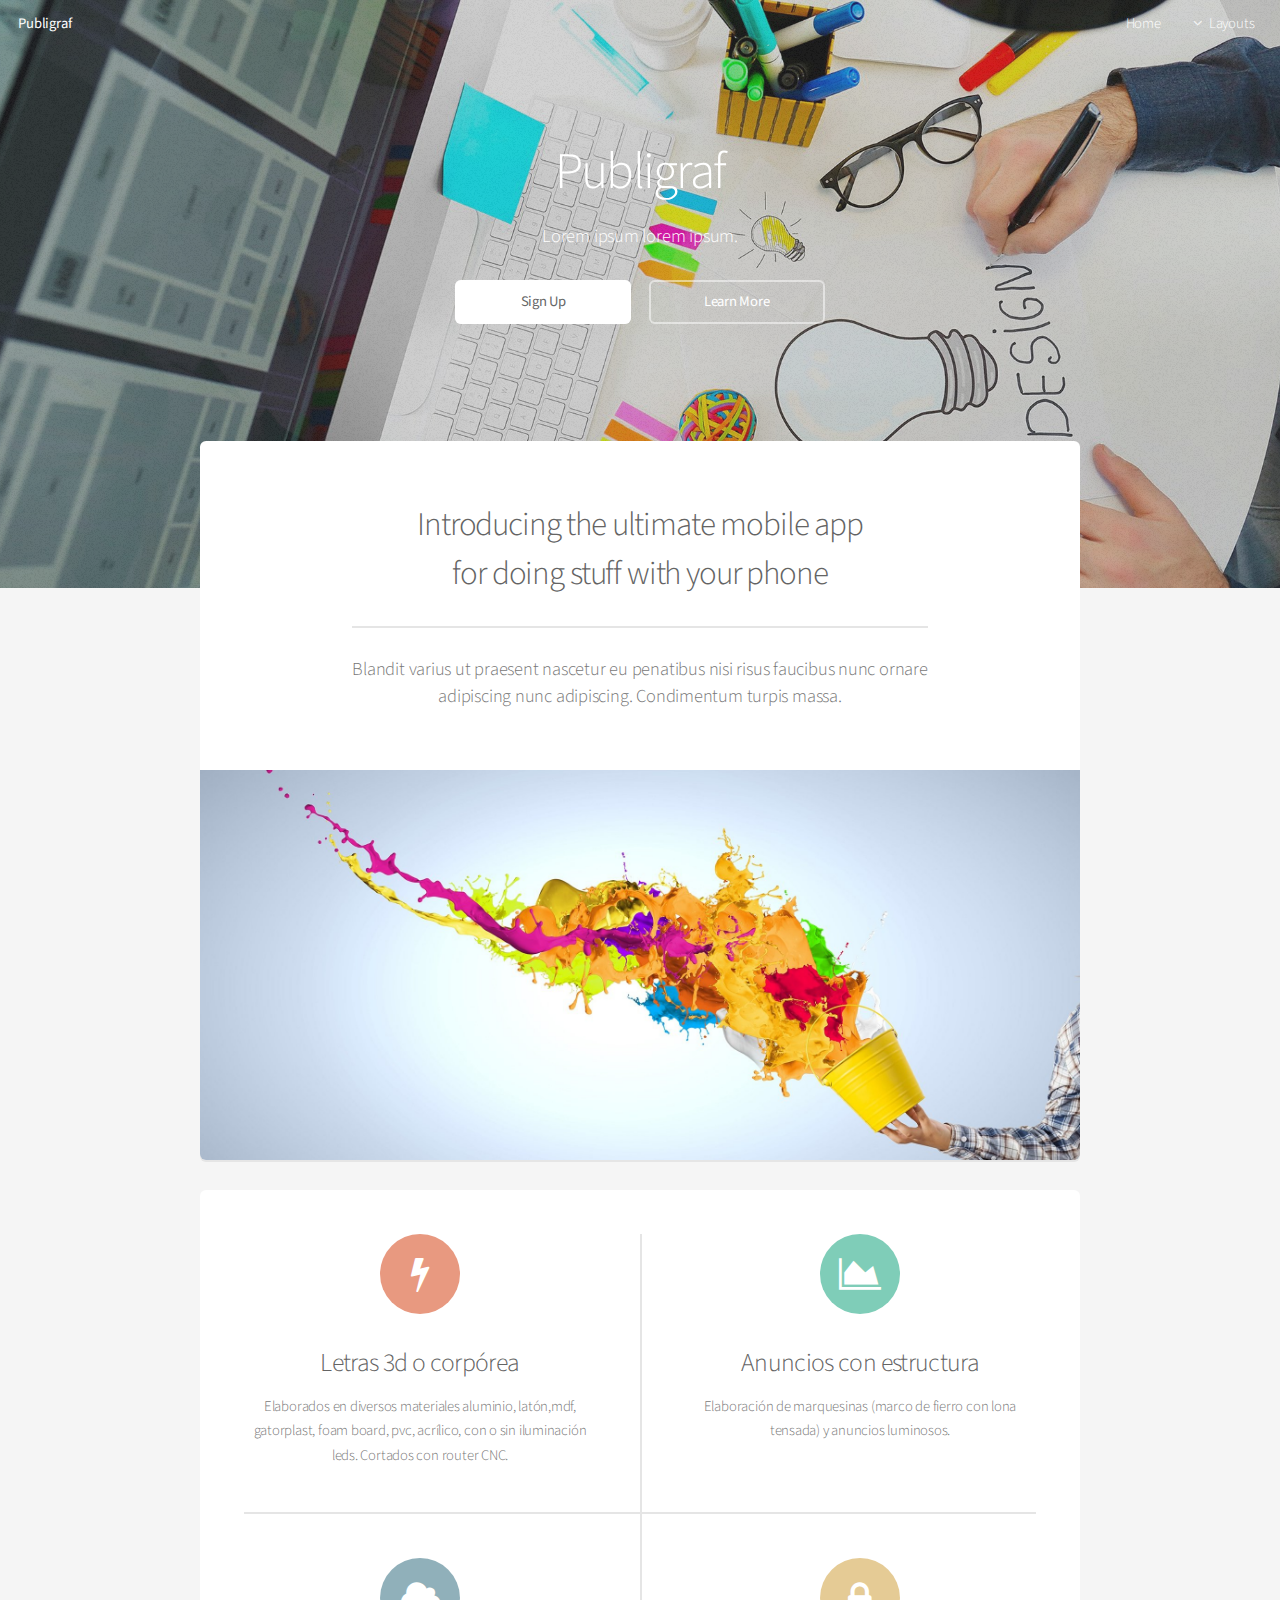
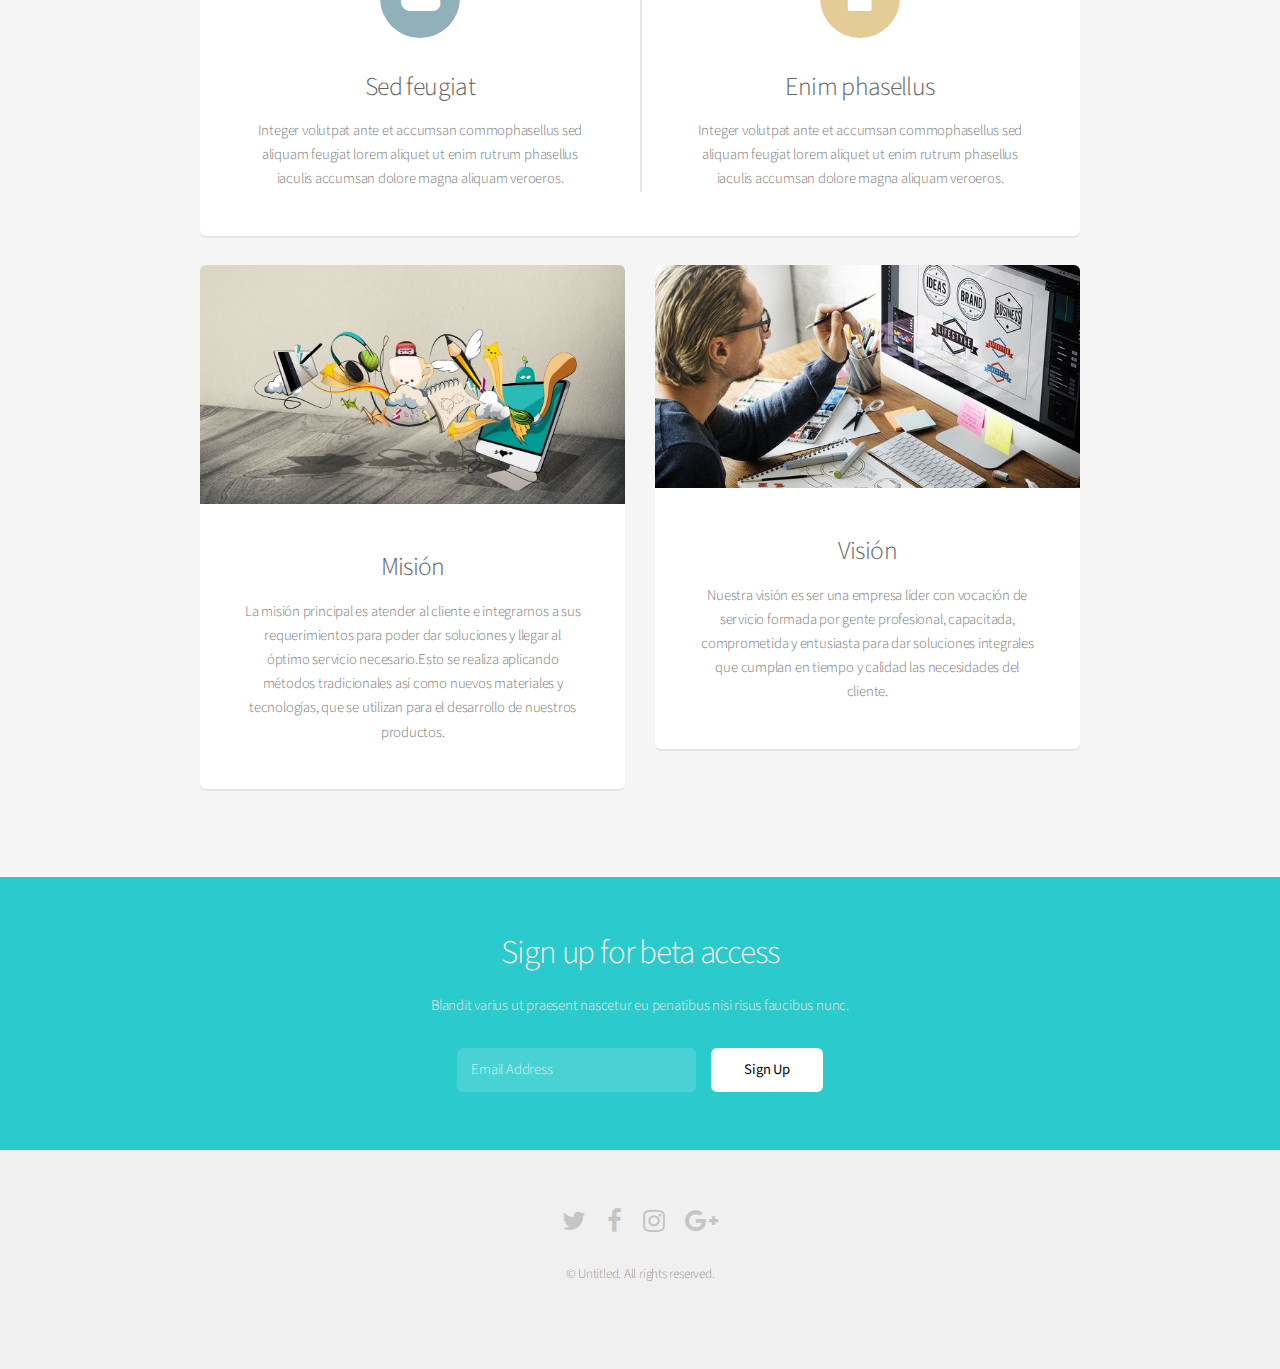
==== index.html @ a95782b8 "Add files via upload" ====
<!DOCTYPE HTML>
<!--
	Alpha by HTML5 UP
	html5up.net | @ajlkn
	Free for personal and commercial use under the CCA 3.0 license (html5up.net/license)
-->
<html>
	<head>
		<title>Alpha by HTML5 UP</title>
		<meta charset="utf-8" />
		<meta name="viewport" content="width=device-width, initial-scale=1" />
		<!--[if lte IE 8]><script src="assets/js/ie/html5shiv.js"></script><![endif]-->
		<link rel="stylesheet" href="assets/css/main.css" />
		<!--[if lte IE 8]><link rel="stylesheet" href="assets/css/ie8.css" /><![endif]-->
	</head>
	<body class="landing">
		<div id="page-wrapper">

			<!-- Header -->
				<header id="header" class="alt">
					<h1><a href="index.html">Publigraf</a></h1>
					<nav id="nav">
						<ul>
							<li><a href="index.html">Home</a></li>
							<li>
								<a href="#" class="icon fa-angle-down">Layouts</a>
								<ul>
									<li><a href="generic.html">Generic</a></li>
									<li><a href="contact.html">Contact</a></li>
									<li><a href="elements.html">Elements</a></li>
									<li>
										<a href="#">Submenu</a>
										<ul>
											<li><a href="#">Option One</a></li>
											<li><a href="#">Option Two</a></li>
											<li><a href="#">Option Three</a></li>
											<li><a href="#">Option Four</a></li>
										</ul>
									</li>
								</ul>
							</li>
						</ul>
					</nav>
				</header>

			<!-- Banner -->
				<section id="banner">
					<h2>Publigraf</h2>
					<p>Lorem ipsum lorem ipsum.</p>
					<ul class="actions">
						<li><a href="#" class="button special">Sign Up</a></li>
						<li><a href="#" class="button">Learn More</a></li>
					</ul>
				</section>

			<!-- Main -->
				<section id="main" class="container">

					<section class="box special">
						<header class="major">
							<h2>Introducing the ultimate mobile app
							<br />
							for doing stuff with your phone</h2>
							<p>Blandit varius ut praesent nascetur eu penatibus nisi risus faucibus nunc ornare<br />
							adipiscing nunc adipiscing. Condimentum turpis massa.</p>
						</header>
						<span class="image featured"><img src="images/pic01.jpg" alt="" /></span>
					</section>

					<section class="box special features">
						<div class="features-row">
							<section>
								<span class="icon major fa-bolt accent2"></span>
								<h3>Letras 3d o corpórea</h3>
								<p>	Elaborados en diversos materiales aluminio, latón,mdf, gatorplast, foam board,  pvc, acrílico, con o sin iluminación leds. Cortados con router CNC.</p>
							</section>
							<section>
								<span class="icon major fa-area-chart accent3"></span>
								<h3>Anuncios  con estructura</h3>
								<p>Elaboración de marquesinas (marco de fierro con lona tensada) y anuncios luminosos.</p>
							</section>
						</div>
						<div class="features-row">
							<section>
								<span class="icon major fa-cloud accent4"></span>
								<h3>Sed feugiat</h3>
								<p>Integer volutpat ante et accumsan commophasellus sed aliquam feugiat lorem aliquet ut enim rutrum phasellus iaculis accumsan dolore magna aliquam veroeros.</p>
							</section>
							<section>
								<span class="icon major fa-lock accent5"></span>
								<h3>Enim phasellus</h3>
								<p>Integer volutpat ante et accumsan commophasellus sed aliquam feugiat lorem aliquet ut enim rutrum phasellus iaculis accumsan dolore magna aliquam veroeros.</p>
							</section>
						</div>
					</section>

					<div class="row">
						<div class="6u 12u(narrower)">

							<section class="box special">
								<span class="image featured"><img src="images/pic02.jpg" alt="" /></span>
								<h3>Misión</h3>
								<p>La misión principal es atender al cliente e integrarnos a sus requerimientos para poder dar soluciones y llegar al óptimo servicio necesario.Esto se realiza  aplicando métodos tradicionales así como nuevos materiales y tecnologías, que se utilizan para el desarrollo de nuestros productos.</p>	
							</section>
						</div>
						<div class="6u 12u(narrower)">

							<section class="box special">
								<span class="image featured"><img src="images/pic03.jpg" alt="" /></span>
								<h3>Visión</h3>
								<p>Nuestra visión es ser una empresa líder con vocación de servicio formada por gente profesional, capacitada, comprometida y entusiasta para dar soluciones integrales que cumplan en tiempo y calidad las necesidades del cliente.</p>
							</section>

						</div>
					</div>

				</section>

			<!-- CTA -->
				<section id="cta">

					<h2>Sign up for beta access</h2>
					<p>Blandit varius ut praesent nascetur eu penatibus nisi risus faucibus nunc.</p>

					<form>
						<div class="row uniform 50%">
							<div class="8u 12u(mobilep)">
								<input type="email" name="email" id="email" placeholder="Email Address" />
							</div>
							<div class="4u 12u(mobilep)">
								<input type="submit" value="Sign Up" class="fit" />
							</div>
						</div>
					</form>

				</section>

			<!-- Footer -->
				<footer id="footer">
					<ul class="icons">
						<li><a href="#" class="icon fa-twitter"><span class="label">Twitter</span></a></li>
						<li><a href="#" class="icon fa-facebook"><span class="label">Facebook</span></a></li>
						<li><a href="#" class="icon fa-instagram"><span class="label">Instagram</span></a></li>
						<li><a href="#" class="icon fa-google-plus"><span class="label">Google+</span></a></li>
					</ul>
					<ul class="copyright">
						<li>&copy; Untitled. All rights reserved.</li>
					</ul>
				</footer>

		</div>

		<!-- Scripts -->
			<script src="assets/js/jquery.min.js"></script>
			<script src="assets/js/jquery.dropotron.min.js"></script>
			<script src="assets/js/jquery.scrollgress.min.js"></script>
			<script src="assets/js/skel.min.js"></script>
			<script src="assets/js/util.js"></script>
			<!--[if lte IE 8]><script src="assets/js/ie/respond.min.js"></script><![endif]-->
			<script src="assets/js/main.js"></script>

	</body>
</html>
---- assets/css/main.css ----
@import url("font-awesome.min.css");
@import url("https://fonts.googleapis.com/css?family=Source+Sans+Pro:300,400,300italic,400italic");

/*
	Alpha by HTML5 UP
	html5up.net | @ajlkn
	Free for personal and commercial use under the CCA 3.0 license (html5up.net/license)
*/

/* Reset */

	html, body, div, span, applet, object, iframe, h1, h2, h3, h4, h5, h6, p, blockquote, pre, a, abbr, acronym, address, big, cite, code, del, dfn, em, img, ins, kbd, q, s, samp, small, strike, strong, sub, sup, tt, var, b, u, i, center, dl, dt, dd, ol, ul, li, fieldset, form, label, legend, table, caption, tbody, tfoot, thead, tr, th, td, article, aside, canvas, details, embed, figure, figcaption, footer, header, hgroup, menu, nav, output, ruby, section, summary, time, mark, audio, video {
		margin: 0;
		padding: 0;
		border: 0;
		font-size: 100%;
		font: inherit;
		vertical-align: baseline;
	}

	article, aside, details, figcaption, figure, footer, header, hgroup, menu, nav, section {
		display: block;
	}

	body {
		line-height: 1;
	}

	ol, ul {
		list-style: none;
	}

	blockquote, q {
		quotes: none;
	}

	blockquote:before, blockquote:after, q:before, q:after {
		content: '';
		content: none;
	}

	table {
		border-collapse: collapse;
		border-spacing: 0;
	}

	body {
		-webkit-text-size-adjust: none;
	}

/* Box Model */

	*, *:before, *:after {
		-moz-box-sizing: border-box;
		-webkit-box-sizing: border-box;
		box-sizing: border-box;
	}

/* Containers */

	.container {
		margin-left: auto;
		margin-right: auto;
	}

	.container.\31 25\25 {
		width: 100%;
		max-width: 75em;
		min-width: 60em;
	}

	.container.\37 5\25 {
		width: 45em;
	}

	.container.\35 0\25 {
		width: 30em;
	}

	.container.\32 5\25 {
		width: 15em;
	}

	.container {
		width: 60em;
	}

	@media screen and (max-width: 1680px) {

		.container.\31 25\25 {
			width: 100%;
			max-width: 75em;
			min-width: 60em;
		}

		.container.\37 5\25 {
			width: 45em;
		}

		.container.\35 0\25 {
			width: 30em;
		}

		.container.\32 5\25 {
			width: 15em;
		}

		.container {
			width: 60em;
		}

	}

	@media screen and (max-width: 1280px) {

		.container.\31 25\25 {
			width: 100%;
			max-width: 75em;
			min-width: 60em;
		}

		.container.\37 5\25 {
			width: 45em;
		}

		.container.\35 0\25 {
			width: 30em;
		}

		.container.\32 5\25 {
			width: 15em;
		}

		.container {
			width: 60em;
		}

	}

	@media screen and (max-width: 980px) {

		.container.\31 25\25 {
			width: 100%;
			max-width: 112.5%;
			min-width: 90%;
		}

		.container.\37 5\25 {
			width: 67.5%;
		}

		.container.\35 0\25 {
			width: 45%;
		}

		.container.\32 5\25 {
			width: 22.5%;
		}

		.container {
			width: 90%;
		}

	}

	@media screen and (max-width: 840px) {

		.container.\31 25\25 {
			width: 100%;
			max-width: 112.5%;
			min-width: 90%;
		}

		.container.\37 5\25 {
			width: 67.5%;
		}

		.container.\35 0\25 {
			width: 45%;
		}

		.container.\32 5\25 {
			width: 22.5%;
		}

		.container {
			width: 90% !important;
		}

	}

	@media screen and (max-width: 736px) {

		.container.\31 25\25 {
			width: 100%;
			max-width: 125%;
			min-width: 100%;
		}

		.container.\37 5\25 {
			width: 75%;
		}

		.container.\35 0\25 {
			width: 50%;
		}

		.container.\32 5\25 {
			width: 25%;
		}

		.container {
			width: 100% !important;
		}

	}

	@media screen and (max-width: 480px) {

		.container.\31 25\25 {
			width: 100%;
			max-width: 125%;
			min-width: 100%;
		}

		.container.\37 5\25 {
			width: 75%;
		}

		.container.\35 0\25 {
			width: 50%;
		}

		.container.\32 5\25 {
			width: 25%;
		}

		.container {
			width: 100% !important;
		}

	}

/* Grid */

	.row {
		border-bottom: solid 1px transparent;
		-moz-box-sizing: border-box;
		-webkit-box-sizing: border-box;
		box-sizing: border-box;
	}

	.row > * {
		float: left;
		-moz-box-sizing: border-box;
		-webkit-box-sizing: border-box;
		box-sizing: border-box;
	}

	.row:after, .row:before {
		content: '';
		display: block;
		clear: both;
		height: 0;
	}

	.row.uniform > * > :first-child {
		margin-top: 0;
	}

	.row.uniform > * > :last-child {
		margin-bottom: 0;
	}

	.row.\30 \25 > * {
		padding: 0 0 0 0em;
	}

	.row.\30 \25 {
		margin: 0 0 -1px 0em;
	}

	.row.uniform.\30 \25 > * {
		padding: 0em 0 0 0em;
	}

	.row.uniform.\30 \25 {
		margin: 0em 0 -1px 0em;
	}

	.row > * {
		padding: 0 0 0 2em;
	}

	.row {
		margin: 0 0 -1px -2em;
	}

	.row.uniform > * {
		padding: 2em 0 0 2em;
	}

	.row.uniform {
		margin: -2em 0 -1px -2em;
	}

	.row.\32 00\25 > * {
		padding: 0 0 0 4em;
	}

	.row.\32 00\25 {
		margin: 0 0 -1px -4em;
	}

	.row.uniform.\32 00\25 > * {
		padding: 4em 0 0 4em;
	}

	.row.uniform.\32 00\25 {
		margin: -4em 0 -1px -4em;
	}

	.row.\31 50\25 > * {
		padding: 0 0 0 3em;
	}

	.row.\31 50\25 {
		margin: 0 0 -1px -3em;
	}

	.row.uniform.\31 50\25 > * {
		padding: 3em 0 0 3em;
	}

	.row.uniform.\31 50\25 {
		margin: -3em 0 -1px -3em;
	}

	.row.\35 0\25 > * {
		padding: 0 0 0 1em;
	}

	.row.\35 0\25 {
		margin: 0 0 -1px -1em;
	}

	.row.uniform.\35 0\25 > * {
		padding: 1em 0 0 1em;
	}

	.row.uniform.\35 0\25 {
		margin: -1em 0 -1px -1em;
	}

	.row.\32 5\25 > * {
		padding: 0 0 0 0.5em;
	}

	.row.\32 5\25 {
		margin: 0 0 -1px -0.5em;
	}

	.row.uniform.\32 5\25 > * {
		padding: 0.5em 0 0 0.5em;
	}

	.row.uniform.\32 5\25 {
		margin: -0.5em 0 -1px -0.5em;
	}

	.\31 2u, .\31 2u\24 {
		width: 100%;
		clear: none;
		margin-left: 0;
	}

	.\31 1u, .\31 1u\24 {
		width: 91.6666666667%;
		clear: none;
		margin-left: 0;
	}

	.\31 0u, .\31 0u\24 {
		width: 83.3333333333%;
		clear: none;
		margin-left: 0;
	}

	.\39 u, .\39 u\24 {
		width: 75%;
		clear: none;
		margin-left: 0;
	}

	.\38 u, .\38 u\24 {
		width: 66.6666666667%;
		clear: none;
		margin-left: 0;
	}

	.\37 u, .\37 u\24 {
		width: 58.3333333333%;
		clear: none;
		margin-left: 0;
	}

	.\36 u, .\36 u\24 {
		width: 50%;
		clear: none;
		margin-left: 0;
	}

	.\35 u, .\35 u\24 {
		width: 41.6666666667%;
		clear: none;
		margin-left: 0;
	}

	.\34 u, .\34 u\24 {
		width: 33.3333333333%;
		clear: none;
		margin-left: 0;
	}

	.\33 u, .\33 u\24 {
		width: 25%;
		clear: none;
		margin-left: 0;
	}

	.\32 u, .\32 u\24 {
		width: 16.6666666667%;
		clear: none;
		margin-left: 0;
	}

	.\31 u, .\31 u\24 {
		width: 8.3333333333%;
		clear: none;
		margin-left: 0;
	}

	.\31 2u\24 + *,
	.\31 1u\24 + *,
	.\31 0u\24 + *,
	.\39 u\24 + *,
	.\38 u\24 + *,
	.\37 u\24 + *,
	.\36 u\24 + *,
	.\35 u\24 + *,
	.\34 u\24 + *,
	.\33 u\24 + *,
	.\32 u\24 + *,
	.\31 u\24 + * {
		clear: left;
	}

	.\-11u {
		margin-left: 91.66667%;
	}

	.\-10u {
		margin-left: 83.33333%;
	}

	.\-9u {
		margin-left: 75%;
	}

	.\-8u {
		margin-left: 66.66667%;
	}

	.\-7u {
		margin-left: 58.33333%;
	}

	.\-6u {
		margin-left: 50%;
	}

	.\-5u {
		margin-left: 41.66667%;
	}

	.\-4u {
		margin-left: 33.33333%;
	}

	.\-3u {
		margin-left: 25%;
	}

	.\-2u {
		margin-left: 16.66667%;
	}

	.\-1u {
		margin-left: 8.33333%;
	}

	@media screen and (max-width: 1680px) {

		.row > * {
			padding: 0 0 0 2em;
		}

		.row {
			margin: 0 0 -1px -2em;
		}

		.row.uniform > * {
			padding: 2em 0 0 2em;
		}

		.row.uniform {
			margin: -2em 0 -1px -2em;
		}

		.row.\32 00\25 > * {
			padding: 0 0 0 4em;
		}

		.row.\32 00\25 {
			margin: 0 0 -1px -4em;
		}

		.row.uniform.\32 00\25 > * {
			padding: 4em 0 0 4em;
		}

		.row.uniform.\32 00\25 {
			margin: -4em 0 -1px -4em;
		}

		.row.\31 50\25 > * {
			padding: 0 0 0 3em;
		}

		.row.\31 50\25 {
			margin: 0 0 -1px -3em;
		}

		.row.uniform.\31 50\25 > * {
			padding: 3em 0 0 3em;
		}

		.row.uniform.\31 50\25 {
			margin: -3em 0 -1px -3em;
		}

		.row.\35 0\25 > * {
			padding: 0 0 0 1em;
		}

		.row.\35 0\25 {
			margin: 0 0 -1px -1em;
		}

		.row.uniform.\35 0\25 > * {
			padding: 1em 0 0 1em;
		}

		.row.uniform.\35 0\25 {
			margin: -1em 0 -1px -1em;
		}

		.row.\32 5\25 > * {
			padding: 0 0 0 0.5em;
		}

		.row.\32 5\25 {
			margin: 0 0 -1px -0.5em;
		}

		.row.uniform.\32 5\25 > * {
			padding: 0.5em 0 0 0.5em;
		}

		.row.uniform.\32 5\25 {
			margin: -0.5em 0 -1px -0.5em;
		}

		.\31 2u\28wide\29, .\31 2u\24\28wide\29 {
			width: 100%;
			clear: none;
			margin-left: 0;
		}

		.\31 1u\28wide\29, .\31 1u\24\28wide\29 {
			width: 91.6666666667%;
			clear: none;
			margin-left: 0;
		}

		.\31 0u\28wide\29, .\31 0u\24\28wide\29 {
			width: 83.3333333333%;
			clear: none;
			margin-left: 0;
		}

		.\39 u\28wide\29, .\39 u\24\28wide\29 {
			width: 75%;
			clear: none;
			margin-left: 0;
		}

		.\38 u\28wide\29, .\38 u\24\28wide\29 {
			width: 66.6666666667%;
			clear: none;
			margin-left: 0;
		}

		.\37 u\28wide\29, .\37 u\24\28wide\29 {
			width: 58.3333333333%;
			clear: none;
			margin-left: 0;
		}

		.\36 u\28wide\29, .\36 u\24\28wide\29 {
			width: 50%;
			clear: none;
			margin-left: 0;
		}

		.\35 u\28wide\29, .\35 u\24\28wide\29 {
			width: 41.6666666667%;
			clear: none;
			margin-left: 0;
		}

		.\34 u\28wide\29, .\34 u\24\28wide\29 {
			width: 33.3333333333%;
			clear: none;
			margin-left: 0;
		}

		.\33 u\28wide\29, .\33 u\24\28wide\29 {
			width: 25%;
			clear: none;
			margin-left: 0;
		}

		.\32 u\28wide\29, .\32 u\24\28wide\29 {
			width: 16.6666666667%;
			clear: none;
			margin-left: 0;
		}

		.\31 u\28wide\29, .\31 u\24\28wide\29 {
			width: 8.3333333333%;
			clear: none;
			margin-left: 0;
		}

		.\31 2u\24\28wide\29 + *,
		.\31 1u\24\28wide\29 + *,
		.\31 0u\24\28wide\29 + *,
		.\39 u\24\28wide\29 + *,
		.\38 u\24\28wide\29 + *,
		.\37 u\24\28wide\29 + *,
		.\36 u\24\28wide\29 + *,
		.\35 u\24\28wide\29 + *,
		.\34 u\24\28wide\29 + *,
		.\33 u\24\28wide\29 + *,
		.\32 u\24\28wide\29 + *,
		.\31 u\24\28wide\29 + * {
			clear: left;
		}

		.\-11u\28wide\29 {
			margin-left: 91.66667%;
		}

		.\-10u\28wide\29 {
			margin-left: 83.33333%;
		}

		.\-9u\28wide\29 {
			margin-left: 75%;
		}

		.\-8u\28wide\29 {
			margin-left: 66.66667%;
		}

		.\-7u\28wide\29 {
			margin-left: 58.33333%;
		}

		.\-6u\28wide\29 {
			margin-left: 50%;
		}

		.\-5u\28wide\29 {
			margin-left: 41.66667%;
		}

		.\-4u\28wide\29 {
			margin-left: 33.33333%;
		}

		.\-3u\28wide\29 {
			margin-left: 25%;
		}

		.\-2u\28wide\29 {
			margin-left: 16.66667%;
		}

		.\-1u\28wide\29 {
			margin-left: 8.33333%;
		}

	}

	@media screen and (max-width: 1280px) {

		.row > * {
			padding: 0 0 0 2em;
		}

		.row {
			margin: 0 0 -1px -2em;
		}

		.row.uniform > * {
			padding: 2em 0 0 2em;
		}

		.row.uniform {
			margin: -2em 0 -1px -2em;
		}

		.row.\32 00\25 > * {
			padding: 0 0 0 4em;
		}

		.row.\32 00\25 {
			margin: 0 0 -1px -4em;
		}

		.row.uniform.\32 00\25 > * {
			padding: 4em 0 0 4em;
		}

		.row.uniform.\32 00\25 {
			margin: -4em 0 -1px -4em;
		}

		.row.\31 50\25 > * {
			padding: 0 0 0 3em;
		}

		.row.\31 50\25 {
			margin: 0 0 -1px -3em;
		}

		.row.uniform.\31 50\25 > * {
			padding: 3em 0 0 3em;
		}

		.row.uniform.\31 50\25 {
			margin: -3em 0 -1px -3em;
		}

		.row.\35 0\25 > * {
			padding: 0 0 0 1em;
		}

		.row.\35 0\25 {
			margin: 0 0 -1px -1em;
		}

		.row.uniform.\35 0\25 > * {
			padding: 1em 0 0 1em;
		}

		.row.uniform.\35 0\25 {
			margin: -1em 0 -1px -1em;
		}

		.row.\32 5\25 > * {
			padding: 0 0 0 0.5em;
		}

		.row.\32 5\25 {
			margin: 0 0 -1px -0.5em;
		}

		.row.uniform.\32 5\25 > * {
			padding: 0.5em 0 0 0.5em;
		}

		.row.uniform.\32 5\25 {
			margin: -0.5em 0 -1px -0.5em;
		}

		.\31 2u\28normal\29, .\31 2u\24\28normal\29 {
			width: 100%;
			clear: none;
			margin-left: 0;
		}

		.\31 1u\28normal\29, .\31 1u\24\28normal\29 {
			width: 91.6666666667%;
			clear: none;
			margin-left: 0;
		}

		.\31 0u\28normal\29, .\31 0u\24\28normal\29 {
			width: 83.3333333333%;
			clear: none;
			margin-left: 0;
		}

		.\39 u\28normal\29, .\39 u\24\28normal\29 {
			width: 75%;
			clear: none;
			margin-left: 0;
		}

		.\38 u\28normal\29, .\38 u\24\28normal\29 {
			width: 66.6666666667%;
			clear: none;
			margin-left: 0;
		}

		.\37 u\28normal\29, .\37 u\24\28normal\29 {
			width: 58.3333333333%;
			clear: none;
			margin-left: 0;
		}

		.\36 u\28normal\29, .\36 u\24\28normal\29 {
			width: 50%;
			clear: none;
			margin-left: 0;
		}

		.\35 u\28normal\29, .\35 u\24\28normal\29 {
			width: 41.6666666667%;
			clear: none;
			margin-left: 0;
		}

		.\34 u\28normal\29, .\34 u\24\28normal\29 {
			width: 33.3333333333%;
			clear: none;
			margin-left: 0;
		}

		.\33 u\28normal\29, .\33 u\24\28normal\29 {
			width: 25%;
			clear: none;
			margin-left: 0;
		}

		.\32 u\28normal\29, .\32 u\24\28normal\29 {
			width: 16.6666666667%;
			clear: none;
			margin-left: 0;
		}

		.\31 u\28normal\29, .\31 u\24\28normal\29 {
			width: 8.3333333333%;
			clear: none;
			margin-left: 0;
		}

		.\31 2u\24\28normal\29 + *,
		.\31 1u\24\28normal\29 + *,
		.\31 0u\24\28normal\29 + *,
		.\39 u\24\28normal\29 + *,
		.\38 u\24\28normal\29 + *,
		.\37 u\24\28normal\29 + *,
		.\36 u\24\28normal\29 + *,
		.\35 u\24\28normal\29 + *,
		.\34 u\24\28normal\29 + *,
		.\33 u\24\28normal\29 + *,
		.\32 u\24\28normal\29 + *,
		.\31 u\24\28normal\29 + * {
			clear: left;
		}

		.\-11u\28normal\29 {
			margin-left: 91.66667%;
		}

		.\-10u\28normal\29 {
			margin-left: 83.33333%;
		}

		.\-9u\28normal\29 {
			margin-left: 75%;
		}

		.\-8u\28normal\29 {
			margin-left: 66.66667%;
		}

		.\-7u\28normal\29 {
			margin-left: 58.33333%;
		}

		.\-6u\28normal\29 {
			margin-left: 50%;
		}

		.\-5u\28normal\29 {
			margin-left: 41.66667%;
		}

		.\-4u\28normal\29 {
			margin-left: 33.33333%;
		}

		.\-3u\28normal\29 {
			margin-left: 25%;
		}

		.\-2u\28normal\29 {
			margin-left: 16.66667%;
		}

		.\-1u\28normal\29 {
			margin-left: 8.33333%;
		}

	}

	@media screen and (max-width: 980px) {

		.row > * {
			padding: 0 0 0 2em;
		}

		.row {
			margin: 0 0 -1px -2em;
		}

		.row.uniform > * {
			padding: 2em 0 0 2em;
		}

		.row.uniform {
			margin: -2em 0 -1px -2em;
		}

		.row.\32 00\25 > * {
			padding: 0 0 0 4em;
		}

		.row.\32 00\25 {
			margin: 0 0 -1px -4em;
		}

		.row.uniform.\32 00\25 > * {
			padding: 4em 0 0 4em;
		}

		.row.uniform.\32 00\25 {
			margin: -4em 0 -1px -4em;
		}

		.row.\31 50\25 > * {
			padding: 0 0 0 3em;
		}

		.row.\31 50\25 {
			margin: 0 0 -1px -3em;
		}

		.row.uniform.\31 50\25 > * {
			padding: 3em 0 0 3em;
		}

		.row.uniform.\31 50\25 {
			margin: -3em 0 -1px -3em;
		}

		.row.\35 0\25 > * {
			padding: 0 0 0 1em;
		}

		.row.\35 0\25 {
			margin: 0 0 -1px -1em;
		}

		.row.uniform.\35 0\25 > * {
			padding: 1em 0 0 1em;
		}

		.row.uniform.\35 0\25 {
			margin: -1em 0 -1px -1em;
		}

		.row.\32 5\25 > * {
			padding: 0 0 0 0.5em;
		}

		.row.\32 5\25 {
			margin: 0 0 -1px -0.5em;
		}

		.row.uniform.\32 5\25 > * {
			padding: 0.5em 0 0 0.5em;
		}

		.row.uniform.\32 5\25 {
			margin: -0.5em 0 -1px -0.5em;
		}

		.\31 2u\28narrow\29, .\31 2u\24\28narrow\29 {
			width: 100%;
			clear: none;
			margin-left: 0;
		}

		.\31 1u\28narrow\29, .\31 1u\24\28narrow\29 {
			width: 91.6666666667%;
			clear: none;
			margin-left: 0;
		}

		.\31 0u\28narrow\29, .\31 0u\24\28narrow\29 {
			width: 83.3333333333%;
			clear: none;
			margin-left: 0;
		}

		.\39 u\28narrow\29, .\39 u\24\28narrow\29 {
			width: 75%;
			clear: none;
			margin-left: 0;
		}

		.\38 u\28narrow\29, .\38 u\24\28narrow\29 {
			width: 66.6666666667%;
			clear: none;
			margin-left: 0;
		}

		.\37 u\28narrow\29, .\37 u\24\28narrow\29 {
			width: 58.3333333333%;
			clear: none;
			margin-left: 0;
		}

		.\36 u\28narrow\29, .\36 u\24\28narrow\29 {
			width: 50%;
			clear: none;
			margin-left: 0;
		}

		.\35 u\28narrow\29, .\35 u\24\28narrow\29 {
			width: 41.6666666667%;
			clear: none;
			margin-left: 0;
		}

		.\34 u\28narrow\29, .\34 u\24\28narrow\29 {
			width: 33.3333333333%;
			clear: none;
			margin-left: 0;
		}

		.\33 u\28narrow\29, .\33 u\24\28narrow\29 {
			width: 25%;
			clear: none;
			margin-left: 0;
		}

		.\32 u\28narrow\29, .\32 u\24\28narrow\29 {
			width: 16.6666666667%;
			clear: none;
			margin-left: 0;
		}

		.\31 u\28narrow\29, .\31 u\24\28narrow\29 {
			width: 8.3333333333%;
			clear: none;
			margin-left: 0;
		}

		.\31 2u\24\28narrow\29 + *,
		.\31 1u\24\28narrow\29 + *,
		.\31 0u\24\28narrow\29 + *,
		.\39 u\24\28narrow\29 + *,
		.\38 u\24\28narrow\29 + *,
		.\37 u\24\28narrow\29 + *,
		.\36 u\24\28narrow\29 + *,
		.\35 u\24\28narrow\29 + *,
		.\34 u\24\28narrow\29 + *,
		.\33 u\24\28narrow\29 + *,
		.\32 u\24\28narrow\29 + *,
		.\31 u\24\28narrow\29 + * {
			clear: left;
		}

		.\-11u\28narrow\29 {
			margin-left: 91.66667%;
		}

		.\-10u\28narrow\29 {
			margin-left: 83.33333%;
		}

		.\-9u\28narrow\29 {
			margin-left: 75%;
		}

		.\-8u\28narrow\29 {
			margin-left: 66.66667%;
		}

		.\-7u\28narrow\29 {
			margin-left: 58.33333%;
		}

		.\-6u\28narrow\29 {
			margin-left: 50%;
		}

		.\-5u\28narrow\29 {
			margin-left: 41.66667%;
		}

		.\-4u\28narrow\29 {
			margin-left: 33.33333%;
		}

		.\-3u\28narrow\29 {
			margin-left: 25%;
		}

		.\-2u\28narrow\29 {
			margin-left: 16.66667%;
		}

		.\-1u\28narrow\29 {
			margin-left: 8.33333%;
		}

	}

	@media screen and (max-width: 840px) {

		.row > * {
			padding: 0 0 0 2em;
		}

		.row {
			margin: 0 0 -1px -2em;
		}

		.row.uniform > * {
			padding: 2em 0 0 2em;
		}

		.row.uniform {
			margin: -2em 0 -1px -2em;
		}

		.row.\32 00\25 > * {
			padding: 0 0 0 4em;
		}

		.row.\32 00\25 {
			margin: 0 0 -1px -4em;
		}

		.row.uniform.\32 00\25 > * {
			padding: 4em 0 0 4em;
		}

		.row.uniform.\32 00\25 {
			margin: -4em 0 -1px -4em;
		}

		.row.\31 50\25 > * {
			padding: 0 0 0 3em;
		}

		.row.\31 50\25 {
			margin: 0 0 -1px -3em;
		}

		.row.uniform.\31 50\25 > * {
			padding: 3em 0 0 3em;
		}

		.row.uniform.\31 50\25 {
			margin: -3em 0 -1px -3em;
		}

		.row.\35 0\25 > * {
			padding: 0 0 0 1em;
		}

		.row.\35 0\25 {
			margin: 0 0 -1px -1em;
		}

		.row.uniform.\35 0\25 > * {
			padding: 1em 0 0 1em;
		}

		.row.uniform.\35 0\25 {
			margin: -1em 0 -1px -1em;
		}

		.row.\32 5\25 > * {
			padding: 0 0 0 0.5em;
		}

		.row.\32 5\25 {
			margin: 0 0 -1px -0.5em;
		}

		.row.uniform.\32 5\25 > * {
			padding: 0.5em 0 0 0.5em;
		}

		.row.uniform.\32 5\25 {
			margin: -0.5em 0 -1px -0.5em;
		}

		.\31 2u\28narrower\29, .\31 2u\24\28narrower\29 {
			width: 100%;
			clear: none;
			margin-left: 0;
		}

		.\31 1u\28narrower\29, .\31 1u\24\28narrower\29 {
			width: 91.6666666667%;
			clear: none;
			margin-left: 0;
		}

		.\31 0u\28narrower\29, .\31 0u\24\28narrower\29 {
			width: 83.3333333333%;
			clear: none;
			margin-left: 0;
		}

		.\39 u\28narrower\29, .\39 u\24\28narrower\29 {
			width: 75%;
			clear: none;
			margin-left: 0;
		}

		.\38 u\28narrower\29, .\38 u\24\28narrower\29 {
			width: 66.6666666667%;
			clear: none;
			margin-left: 0;
		}

		.\37 u\28narrower\29, .\37 u\24\28narrower\29 {
			width: 58.3333333333%;
			clear: none;
			margin-left: 0;
		}

		.\36 u\28narrower\29, .\36 u\24\28narrower\29 {
			width: 50%;
			clear: none;
			margin-left: 0;
		}

		.\35 u\28narrower\29, .\35 u\24\28narrower\29 {
			width: 41.6666666667%;
			clear: none;
			margin-left: 0;
		}

		.\34 u\28narrower\29, .\34 u\24\28narrower\29 {
			width: 33.3333333333%;
			clear: none;
			margin-left: 0;
		}

		.\33 u\28narrower\29, .\33 u\24\28narrower\29 {
			width: 25%;
			clear: none;
			margin-left: 0;
		}

		.\32 u\28narrower\29, .\32 u\24\28narrower\29 {
			width: 16.6666666667%;
			clear: none;
			margin-left: 0;
		}

		.\31 u\28narrower\29, .\31 u\24\28narrower\29 {
			width: 8.3333333333%;
			clear: none;
			margin-left: 0;
		}

		.\31 2u\24\28narrower\29 + *,
		.\31 1u\24\28narrower\29 + *,
		.\31 0u\24\28narrower\29 + *,
		.\39 u\24\28narrower\29 + *,
		.\38 u\24\28narrower\29 + *,
		.\37 u\24\28narrower\29 + *,
		.\36 u\24\28narrower\29 + *,
		.\35 u\24\28narrower\29 + *,
		.\34 u\24\28narrower\29 + *,
		.\33 u\24\28narrower\29 + *,
		.\32 u\24\28narrower\29 + *,
		.\31 u\24\28narrower\29 + * {
			clear: left;
		}

		.\-11u\28narrower\29 {
			margin-left: 91.66667%;
		}

		.\-10u\28narrower\29 {
			margin-left: 83.33333%;
		}

		.\-9u\28narrower\29 {
			margin-left: 75%;
		}

		.\-8u\28narrower\29 {
			margin-left: 66.66667%;
		}

		.\-7u\28narrower\29 {
			margin-left: 58.33333%;
		}

		.\-6u\28narrower\29 {
			margin-left: 50%;
		}

		.\-5u\28narrower\29 {
			margin-left: 41.66667%;
		}

		.\-4u\28narrower\29 {
			margin-left: 33.33333%;
		}

		.\-3u\28narrower\29 {
			margin-left: 25%;
		}

		.\-2u\28narrower\29 {
			margin-left: 16.66667%;
		}

		.\-1u\28narrower\29 {
			margin-left: 8.33333%;
		}

	}

	@media screen and (max-width: 736px) {

		.row > * {
			padding: 0 0 0 2em;
		}

		.row {
			margin: 0 0 -1px -2em;
		}

		.row.uniform > * {
			padding: 2em 0 0 2em;
		}

		.row.uniform {
			margin: -2em 0 -1px -2em;
		}

		.row.\32 00\25 > * {
			padding: 0 0 0 4em;
		}

		.row.\32 00\25 {
			margin: 0 0 -1px -4em;
		}

		.row.uniform.\32 00\25 > * {
			padding: 4em 0 0 4em;
		}

		.row.uniform.\32 00\25 {
			margin: -4em 0 -1px -4em;
		}

		.row.\31 50\25 > * {
			padding: 0 0 0 3em;
		}

		.row.\31 50\25 {
			margin: 0 0 -1px -3em;
		}

		.row.uniform.\31 50\25 > * {
			padding: 3em 0 0 3em;
		}

		.row.uniform.\31 50\25 {
			margin: -3em 0 -1px -3em;
		}

		.row.\35 0\25 > * {
			padding: 0 0 0 1em;
		}

		.row.\35 0\25 {
			margin: 0 0 -1px -1em;
		}

		.row.uniform.\35 0\25 > * {
			padding: 1em 0 0 1em;
		}

		.row.uniform.\35 0\25 {
			margin: -1em 0 -1px -1em;
		}

		.row.\32 5\25 > * {
			padding: 0 0 0 0.5em;
		}

		.row.\32 5\25 {
			margin: 0 0 -1px -0.5em;
		}

		.row.uniform.\32 5\25 > * {
			padding: 0.5em 0 0 0.5em;
		}

		.row.uniform.\32 5\25 {
			margin: -0.5em 0 -1px -0.5em;
		}

		.\31 2u\28mobile\29, .\31 2u\24\28mobile\29 {
			width: 100%;
			clear: none;
			margin-left: 0;
		}

		.\31 1u\28mobile\29, .\31 1u\24\28mobile\29 {
			width: 91.6666666667%;
			clear: none;
			margin-left: 0;
		}

		.\31 0u\28mobile\29, .\31 0u\24\28mobile\29 {
			width: 83.3333333333%;
			clear: none;
			margin-left: 0;
		}

		.\39 u\28mobile\29, .\39 u\24\28mobile\29 {
			width: 75%;
			clear: none;
			margin-left: 0;
		}

		.\38 u\28mobile\29, .\38 u\24\28mobile\29 {
			width: 66.6666666667%;
			clear: none;
			margin-left: 0;
		}

		.\37 u\28mobile\29, .\37 u\24\28mobile\29 {
			width: 58.3333333333%;
			clear: none;
			margin-left: 0;
		}

		.\36 u\28mobile\29, .\36 u\24\28mobile\29 {
			width: 50%;
			clear: none;
			margin-left: 0;
		}

		.\35 u\28mobile\29, .\35 u\24\28mobile\29 {
			width: 41.6666666667%;
			clear: none;
			margin-left: 0;
		}

		.\34 u\28mobile\29, .\34 u\24\28mobile\29 {
			width: 33.3333333333%;
			clear: none;
			margin-left: 0;
		}

		.\33 u\28mobile\29, .\33 u\24\28mobile\29 {
			width: 25%;
			clear: none;
			margin-left: 0;
		}

		.\32 u\28mobile\29, .\32 u\24\28mobile\29 {
			width: 16.6666666667%;
			clear: none;
			margin-left: 0;
		}

		.\31 u\28mobile\29, .\31 u\24\28mobile\29 {
			width: 8.3333333333%;
			clear: none;
			margin-left: 0;
		}

		.\31 2u\24\28mobile\29 + *,
		.\31 1u\24\28mobile\29 + *,
		.\31 0u\24\28mobile\29 + *,
		.\39 u\24\28mobile\29 + *,
		.\38 u\24\28mobile\29 + *,
		.\37 u\24\28mobile\29 + *,
		.\36 u\24\28mobile\29 + *,
		.\35 u\24\28mobile\29 + *,
		.\34 u\24\28mobile\29 + *,
		.\33 u\24\28mobile\29 + *,
		.\32 u\24\28mobile\29 + *,
		.\31 u\24\28mobile\29 + * {
			clear: left;
		}

		.\-11u\28mobile\29 {
			margin-left: 91.66667%;
		}

		.\-10u\28mobile\29 {
			margin-left: 83.33333%;
		}

		.\-9u\28mobile\29 {
			margin-left: 75%;
		}

		.\-8u\28mobile\29 {
			margin-left: 66.66667%;
		}

		.\-7u\28mobile\29 {
			margin-left: 58.33333%;
		}

		.\-6u\28mobile\29 {
			margin-left: 50%;
		}

		.\-5u\28mobile\29 {
			margin-left: 41.66667%;
		}

		.\-4u\28mobile\29 {
			margin-left: 33.33333%;
		}

		.\-3u\28mobile\29 {
			margin-left: 25%;
		}

		.\-2u\28mobile\29 {
			margin-left: 16.66667%;
		}

		.\-1u\28mobile\29 {
			margin-left: 8.33333%;
		}

	}

	@media screen and (max-width: 480px) {

		.row > * {
			padding: 0 0 0 2em;
		}

		.row {
			margin: 0 0 -1px -2em;
		}

		.row.uniform > * {
			padding: 2em 0 0 2em;
		}

		.row.uniform {
			margin: -2em 0 -1px -2em;
		}

		.row.\32 00\25 > * {
			padding: 0 0 0 4em;
		}

		.row.\32 00\25 {
			margin: 0 0 -1px -4em;
		}

		.row.uniform.\32 00\25 > * {
			padding: 4em 0 0 4em;
		}

		.row.uniform.\32 00\25 {
			margin: -4em 0 -1px -4em;
		}

		.row.\31 50\25 > * {
			padding: 0 0 0 3em;
		}

		.row.\31 50\25 {
			margin: 0 0 -1px -3em;
		}

		.row.uniform.\31 50\25 > * {
			padding: 3em 0 0 3em;
		}

		.row.uniform.\31 50\25 {
			margin: -3em 0 -1px -3em;
		}

		.row.\35 0\25 > * {
			padding: 0 0 0 1em;
		}

		.row.\35 0\25 {
			margin: 0 0 -1px -1em;
		}

		.row.uniform.\35 0\25 > * {
			padding: 1em 0 0 1em;
		}

		.row.uniform.\35 0\25 {
			margin: -1em 0 -1px -1em;
		}

		.row.\32 5\25 > * {
			padding: 0 0 0 0.5em;
		}

		.row.\32 5\25 {
			margin: 0 0 -1px -0.5em;
		}

		.row.uniform.\32 5\25 > * {
			padding: 0.5em 0 0 0.5em;
		}

		.row.uniform.\32 5\25 {
			margin: -0.5em 0 -1px -0.5em;
		}

		.\31 2u\28mobilep\29, .\31 2u\24\28mobilep\29 {
			width: 100%;
			clear: none;
			margin-left: 0;
		}

		.\31 1u\28mobilep\29, .\31 1u\24\28mobilep\29 {
			width: 91.6666666667%;
			clear: none;
			margin-left: 0;
		}

		.\31 0u\28mobilep\29, .\31 0u\24\28mobilep\29 {
			width: 83.3333333333%;
			clear: none;
			margin-left: 0;
		}

		.\39 u\28mobilep\29, .\39 u\24\28mobilep\29 {
			width: 75%;
			clear: none;
			margin-left: 0;
		}

		.\38 u\28mobilep\29, .\38 u\24\28mobilep\29 {
			width: 66.6666666667%;
			clear: none;
			margin-left: 0;
		}

		.\37 u\28mobilep\29, .\37 u\24\28mobilep\29 {
			width: 58.3333333333%;
			clear: none;
			margin-left: 0;
		}

		.\36 u\28mobilep\29, .\36 u\24\28mobilep\29 {
			width: 50%;
			clear: none;
			margin-left: 0;
		}

		.\35 u\28mobilep\29, .\35 u\24\28mobilep\29 {
			width: 41.6666666667%;
			clear: none;
			margin-left: 0;
		}

		.\34 u\28mobilep\29, .\34 u\24\28mobilep\29 {
			width: 33.3333333333%;
			clear: none;
			margin-left: 0;
		}

		.\33 u\28mobilep\29, .\33 u\24\28mobilep\29 {
			width: 25%;
			clear: none;
			margin-left: 0;
		}

		.\32 u\28mobilep\29, .\32 u\24\28mobilep\29 {
			width: 16.6666666667%;
			clear: none;
			margin-left: 0;
		}

		.\31 u\28mobilep\29, .\31 u\24\28mobilep\29 {
			width: 8.3333333333%;
			clear: none;
			margin-left: 0;
		}

		.\31 2u\24\28mobilep\29 + *,
		.\31 1u\24\28mobilep\29 + *,
		.\31 0u\24\28mobilep\29 + *,
		.\39 u\24\28mobilep\29 + *,
		.\38 u\24\28mobilep\29 + *,
		.\37 u\24\28mobilep\29 + *,
		.\36 u\24\28mobilep\29 + *,
		.\35 u\24\28mobilep\29 + *,
		.\34 u\24\28mobilep\29 + *,
		.\33 u\24\28mobilep\29 + *,
		.\32 u\24\28mobilep\29 + *,
		.\31 u\24\28mobilep\29 + * {
			clear: left;
		}

		.\-11u\28mobilep\29 {
			margin-left: 91.66667%;
		}

		.\-10u\28mobilep\29 {
			margin-left: 83.33333%;
		}

		.\-9u\28mobilep\29 {
			margin-left: 75%;
		}

		.\-8u\28mobilep\29 {
			margin-left: 66.66667%;
		}

		.\-7u\28mobilep\29 {
			margin-left: 58.33333%;
		}

		.\-6u\28mobilep\29 {
			margin-left: 50%;
		}

		.\-5u\28mobilep\29 {
			margin-left: 41.66667%;
		}

		.\-4u\28mobilep\29 {
			margin-left: 33.33333%;
		}

		.\-3u\28mobilep\29 {
			margin-left: 25%;
		}

		.\-2u\28mobilep\29 {
			margin-left: 16.66667%;
		}

		.\-1u\28mobilep\29 {
			margin-left: 8.33333%;
		}

	}

/* Basic */

	body {
		background: #f5f5f5;
	}

	body, input, select, textarea {
		color: #777;
		font-family: "Source Sans Pro", sans-serif;
		font-size: 16pt;
		font-weight: 300;
		line-height: 1.65em;
		letter-spacing: -0.015em;
	}

	a {
		-moz-transition: color 0.2s ease-in-out, border-bottom-color 0.2s ease-in-out;
		-webkit-transition: color 0.2s ease-in-out, border-bottom-color 0.2s ease-in-out;
		-ms-transition: color 0.2s ease-in-out, border-bottom-color 0.2s ease-in-out;
		transition: color 0.2s ease-in-out, border-bottom-color 0.2s ease-in-out;
		border-bottom: dotted 1px;
		color: #e89980;
		text-decoration: none;
	}

		a:hover {
			border-bottom-color: transparent;
		}

	strong, b {
		color: #646464;
		font-weight: 400;
	}

	em, i {
		font-style: italic;
	}

	p {
		margin: 0 0 2em 0;
	}

	h1, h2, h3, h4, h5, h6 {
		color: #646464;
		font-weight: 300;
		line-height: 1em;
		margin: 0 0 0.5em 0;
	}

		h1 a, h2 a, h3 a, h4 a, h5 a, h6 a {
			color: inherit;
			text-decoration: none;
		}

	h2 {
		font-size: 2.25em;
		line-height: 1.5em;
		letter-spacing: -0.035em;
	}

	h3 {
		font-size: 1.75em;
		line-height: 1.5em;
		letter-spacing: -0.025em;
	}

	h4 {
		font-size: 1.1em;
		line-height: 1.5em;
		letter-spacing: 0;
	}

	h5 {
		font-size: 0.9em;
		line-height: 1.5em;
		letter-spacing: 0;
	}

	h6 {
		font-size: 0.7em;
		line-height: 1.5em;
		letter-spacing: 0;
	}

	sub {
		font-size: 0.8em;
		position: relative;
		top: 0.5em;
	}

	sup {
		font-size: 0.8em;
		position: relative;
		top: -0.5em;
	}

	hr {
		border: 0;
		border-bottom: solid 2px #e5e5e5;
		margin: 2em 0;
	}

		hr.major {
			margin: 3em 0;
		}

	blockquote {
		border-left: solid 4px #e5e5e5;
		font-style: italic;
		margin: 0 0 2em 0;
		padding: 0.5em 0 0.5em 2em;
	}

	pre {
		-webkit-overflow-scrolling: touch;
		background: #f8f8f8;
		border-radius: 6px;
		border: solid 1px #e5e5e5;
		font-family: monospace;
		font-size: 0.9em;
		line-height: 1.75em;
		margin: 0 0 2em 0;
		overflow-x: auto;
		padding: 1em 1.5em;
	}

	code {
		background: #f8f8f8;
		border-radius: 6px;
		border: solid 1px #e5e5e5;
		font-family: monospace;
		font-size: 0.9em;
		margin: 0 0.25em;
		padding: 0.25em 0.65em;
	}

	.align-left {
		text-align: left;
	}

	.align-center {
		text-align: center;
	}

	.align-right {
		text-align: right;
	}

/* Section/Article */

	section.special, article.special {
		text-align: center;
	}

	header p {
		color: #999;
		position: relative;
		margin: 0 0 1.5em 0;
		font-style: italic;
	}

	header h2 + p {
		font-size: 1.25em;
		margin-top: -1em;
		line-height: 1.5em;
	}

	header h3 + p {
		font-size: 1.1em;
		margin-top: -0.85em;
		line-height: 1.5em;
	}

	header h4 + p,
	header h5 + p,
	header h6 + p {
		font-size: 0.8em;
		margin-top: -0.5em;
		line-height: 1.5em;
	}

	header.major {
		padding: 1em 0;
		text-align: center;
	}

		header.major h2 {
			margin: 0;
		}

		header.major p {
			display: inline-block;
			border-top: solid 2px #e5e5e5;
			color: #777;
			margin: 1.5em 0 0 0;
			padding: 1.5em 0 0 0;
			font-style: normal;
		}

/* Form */

	form {
		margin: 0 0 2em 0;
	}

	label {
		color: #646464;
		display: block;
		font-size: 0.9em;
		font-weight: 300;
		margin: 0 0 1em 0;
	}

	input[type="text"],
	input[type="password"],
	input[type="email"],
	select,
	textarea {
		-moz-appearance: none;
		-webkit-appearance: none;
		-ms-appearance: none;
		appearance: none;
		background: #f8f8f8;
		border-radius: 6px;
		border: solid 1px #e5e5e5;
		color: inherit;
		display: block;
		outline: 0;
		padding: 0 1em;
		text-decoration: none;
		width: 100%;
	}

		input[type="text"]:invalid,
		input[type="password"]:invalid,
		input[type="email"]:invalid,
		select:invalid,
		textarea:invalid {
			box-shadow: none;
		}

		input[type="text"]:focus,
		input[type="password"]:focus,
		input[type="email"]:focus,
		select:focus,
		textarea:focus {
			border-color: #e89980;
			box-shadow: 0 0 0 2px #e89980;
		}

	.select-wrapper {
		text-decoration: none;
		display: block;
		position: relative;
	}

		.select-wrapper:before {
			-moz-osx-font-smoothing: grayscale;
			-webkit-font-smoothing: antialiased;
			font-family: FontAwesome;
			font-style: normal;
			font-weight: normal;
			text-transform: none !important;
		}

		.select-wrapper:before {
			color: #e5e5e5;
			content: '\f078';
			display: block;
			height: 3em;
			line-height: 3em;
			pointer-events: none;
			position: absolute;
			right: 0;
			text-align: center;
			top: 0;
			width: 3em;
		}

		.select-wrapper select::-ms-expand {
			display: none;
		}

	input[type="text"],
	input[type="password"],
	input[type="email"],
	select {
		height: 3em;
	}

	textarea {
		padding: 0.75em 1em;
	}

	input[type="checkbox"],
	input[type="radio"] {
		-moz-appearance: none;
		-webkit-appearance: none;
		-ms-appearance: none;
		appearance: none;
		display: block;
		float: left;
		margin-right: -2em;
		opacity: 0;
		width: 1em;
		z-index: -1;
	}

		input[type="checkbox"] + label,
		input[type="radio"] + label {
			text-decoration: none;
			color: #777;
			cursor: pointer;
			display: inline-block;
			font-size: 1em;
			font-weight: 300;
			padding-left: 2.55em;
			padding-right: 0.75em;
			position: relative;
		}

			input[type="checkbox"] + label:before,
			input[type="radio"] + label:before {
				-moz-osx-font-smoothing: grayscale;
				-webkit-font-smoothing: antialiased;
				font-family: FontAwesome;
				font-style: normal;
				font-weight: normal;
				text-transform: none !important;
			}

			input[type="checkbox"] + label:before,
			input[type="radio"] + label:before {
				background: #f8f8f8;
				border-radius: 6px;
				border: solid 1px #e5e5e5;
				content: '';
				display: inline-block;
				height: 1.8em;
				left: 0;
				line-height: 1.725em;
				position: absolute;
				text-align: center;
				top: 0;
				width: 1.8em;
			}

		input[type="checkbox"]:checked + label:before,
		input[type="radio"]:checked + label:before {
			background: #666;
			border-color: #666;
			color: #ffffff;
			content: '\f00c';
		}

		input[type="checkbox"]:focus + label:before,
		input[type="radio"]:focus + label:before {
			border-color: #e89980;
			box-shadow: 0 0 0 1px #e89980;
		}

	input[type="checkbox"] + label:before {
		border-radius: 6px;
	}

	input[type="radio"] + label:before {
		border-radius: 100%;
	}

	::-webkit-input-placeholder {
		color: #999 !important;
		opacity: 1.0;
	}

	:-moz-placeholder {
		color: #999 !important;
		opacity: 1.0;
	}

	::-moz-placeholder {
		color: #999 !important;
		opacity: 1.0;
	}

	:-ms-input-placeholder {
		color: #999 !important;
		opacity: 1.0;
	}

	.formerize-placeholder {
		color: #999 !important;
		opacity: 1.0;
	}

/* Box */

	.box {
		background: #fff;
		border-radius: 6px;
		box-shadow: 0 2px 0 0 #e5e5e5;
		margin: 0 0 2em 0;
		padding: 3em;
	}

		.box > :last-child {
			margin-bottom: 0;
		}

		.box.alt {
			background: none !important;
			border-radius: 0 !important;
			box-shadow: none !important;
			margin: 0 0 2em 0;
			padding: 0 !important;
		}

		.box.features .features-row {
			border-top: solid 2px #e5e5e5;
			position: relative;
		}

			.box.features .features-row:after {
				clear: both;
				content: '';
				display: block;
			}

			.box.features .features-row section {
				float: left;
				padding: 3em;
				width: 50%;
			}

				.box.features .features-row section :last-child {
					margin-bottom: 0;
				}

				.box.features .features-row section:nth-child(2n) {
					padding-right: 0;
				}

					.box.features .features-row section:nth-child(2n):before {
						background: #e5e5e5;
						content: '';
						display: block;
						height: 100%;
						margin-left: -3em;
						position: absolute;
						top: 0;
						width: 2px;
					}

				.box.features .features-row section:nth-child(2n-1) {
					padding-left: 0;
				}

			.box.features .features-row:first-child {
				border-top: 0;
			}

				.box.features .features-row:first-child section {
					padding-top: 0;
				}

			.box.features .features-row:last-child {
				padding-bottom: 0;
			}

				.box.features .features-row:last-child section {
					padding-bottom: 0;
				}

		.box.special {
			text-align: center;
		}

		.box .image.featured {
			border-radius: 0;
			display: block;
			margin: 3em 0 3em -3em;
			position: relative;
			width: calc(100% + 6em);
		}

			.box .image.featured img {
				border-radius: 0;
				display: block;
				width: 100%;
			}

			.box .image.featured:first-child {
				border-radius: 6px 6px 0 0;
				margin-bottom: 3em;
				margin-top: -3em;
			}

				.box .image.featured:first-child img {
					border-radius: 6px 6px 0 0;
				}

			.box .image.featured:last-child {
				border-radius: 0 0 6px 6px;
				margin-bottom: -3em;
				margin-top: 3em;
			}

				.box .image.featured:last-child img {
					border-radius: 0 0 6px 6px;
				}

/* Icon */

	.icon {
		text-decoration: none;
		border-bottom: none;
		position: relative;
	}

		.icon:before {
			-moz-osx-font-smoothing: grayscale;
			-webkit-font-smoothing: antialiased;
			font-family: FontAwesome;
			font-style: normal;
			font-weight: normal;
			text-transform: none !important;
		}

		.icon > .label {
			display: none;
		}

		.icon.major {
			background: #666;
			border-radius: 100%;
			color: #ffffff;
			cursor: default;
			display: inline-block;
			height: 5.5em;
			line-height: 5.5em;
			margin: 0 0 2em 0;
			width: 5.5em;
		}

			.icon.major:before {
				font-size: 2.5em;
			}

			.icon.major.accent1 {
				background: #666;
				color: #ffffff;
			}

			.icon.major.accent2 {
				background: #e89980;
				color: #ffffff;
			}

			.icon.major.accent3 {
				background: #7fcdb8;
				color: #ffffff;
			}

			.icon.major.accent4 {
				background: #90b0ba;
				color: #ffffff;
			}

			.icon.major.accent5 {
				background: #e5cb95;
				color: #ffffff;
			}

/* Image */

	.image {
		border-radius: 6px;
		border: 0;
		display: inline-block;
		position: relative;
	}

		.image img {
			border-radius: 6px;
			display: block;
		}

		.image.left {
			float: left;
			padding: 0 1.5em 1em 0;
			top: 0.25em;
		}

		.image.right {
			float: right;
			padding: 0 0 1em 1.5em;
			top: 0.25em;
		}

		.image.fit {
			display: block;
			margin: 0 0 2em 0;
			width: 100%;
		}

			.image.fit img {
				display: block;
				width: 100%;
			}

/* List */

	ol {
		list-style: decimal;
		margin: 0 0 2em 0;
		padding-left: 1.25em;
	}

		ol li {
			padding-left: 0.25em;
		}

	ul {
		list-style: disc;
		margin: 0 0 2em 0;
		padding-left: 1em;
	}

		ul li {
			padding-left: 0.5em;
		}

		ul.alt {
			list-style: none;
			padding-left: 0;
		}

			ul.alt li {
				border-top: solid 1px #e5e5e5;
				padding: 0.5em 0;
			}

				ul.alt li:first-child {
					border-top: 0;
					padding-top: 0;
				}

		ul.icons {
			cursor: default;
			list-style: none;
			padding-left: 0;
		}

			ul.icons li {
				display: inline-block;
				padding: 0 1.25em 0 0;
			}

				ul.icons li:last-child {
					padding-right: 0;
				}

				ul.icons li .icon {
					color: inherit;
				}

					ul.icons li .icon:before {
						font-size: 1.75em;
					}

		ul.actions {
			cursor: default;
			list-style: none;
			padding-left: 0;
		}

			ul.actions li {
				display: inline-block;
				padding: 0 1em 0 0;
				vertical-align: middle;
			}

				ul.actions li:last-child {
					padding-right: 0;
				}

			ul.actions.small li {
				padding: 0 0.5em 0 0;
			}

			ul.actions.vertical li {
				display: block;
				padding: 1em 0 0 0;
			}

				ul.actions.vertical li:first-child {
					padding-top: 0;
				}

				ul.actions.vertical li > * {
					margin-bottom: 0;
				}

			ul.actions.vertical.small li {
				padding: 0.5em 0 0 0;
			}

				ul.actions.vertical.small li:first-child {
					padding-top: 0;
				}

			ul.actions.fit {
				display: table;
				margin-left: -1em;
				padding: 0;
				table-layout: fixed;
				width: calc(100% + 1em);
			}

				ul.actions.fit li {
					display: table-cell;
					padding: 0 0 0 1em;
				}

					ul.actions.fit li > * {
						margin-bottom: 0;
					}

				ul.actions.fit.small {
					margin-left: -0.5em;
					width: calc(100% + 0.5em);
				}

					ul.actions.fit.small li {
						padding: 0 0 0 0.5em;
					}

	dl {
		margin: 0 0 2em 0;
	}

/* Table */

	.table-wrapper {
		-webkit-overflow-scrolling: touch;
		overflow-x: auto;
	}

	table {
		margin: 0 0 2em 0;
		width: 100%;
	}

		table tbody tr {
			border: solid 1px #e5e5e5;
			border-left: 0;
			border-right: 0;
		}

			table tbody tr:nth-child(2n + 1) {
				background-color: #f8f8f8;
			}

		table td {
			padding: 0.75em 0.75em;
		}

		table th {
			color: #646464;
			font-size: 0.9em;
			font-weight: 300;
			padding: 0 0.75em 0.75em 0.75em;
			text-align: left;
		}

		table thead {
			border-bottom: solid 2px #e5e5e5;
		}

		table tfoot {
			border-top: solid 2px #e5e5e5;
		}

		table.alt {
			border-collapse: separate;
		}

			table.alt tbody tr td {
				border: solid 1px #e5e5e5;
				border-left-width: 0;
				border-top-width: 0;
			}

				table.alt tbody tr td:first-child {
					border-left-width: 1px;
				}

			table.alt tbody tr:first-child td {
				border-top-width: 1px;
			}

			table.alt thead {
				border-bottom: 0;
			}

			table.alt tfoot {
				border-top: 0;
			}

/* Button */

	input[type="submit"],
	input[type="reset"],
	input[type="button"],
	.button {
		-moz-appearance: none;
		-webkit-appearance: none;
		-ms-appearance: none;
		appearance: none;
		-moz-transition: background-color 0.2s ease-in-out, color 0.2s ease-in-out;
		-webkit-transition: background-color 0.2s ease-in-out, color 0.2s ease-in-out;
		-ms-transition: background-color 0.2s ease-in-out, color 0.2s ease-in-out;
		transition: background-color 0.2s ease-in-out, color 0.2s ease-in-out;
		background-color: #666;
		border-radius: 6px;
		border: 0;
		color: #ffffff;
		cursor: pointer;
		display: inline-block;
		font-weight: 400;
		height: 3em;
		line-height: 3em;
		padding: 0 2em;
		text-align: center;
		text-decoration: none;
		white-space: nowrap;
	}

		input[type="submit"]:hover,
		input[type="reset"]:hover,
		input[type="button"]:hover,
		.button:hover {
			background-color: #737373;
		}

		input[type="submit"]:active,
		input[type="reset"]:active,
		input[type="button"]:active,
		.button:active {
			background-color: #595959;
		}

		input[type="submit"].icon,
		input[type="reset"].icon,
		input[type="button"].icon,
		.button.icon {
			padding-left: 1.35em;
		}

			input[type="submit"].icon:before,
			input[type="reset"].icon:before,
			input[type="button"].icon:before,
			.button.icon:before {
				margin-right: 0.5em;
			}

		input[type="submit"].fit,
		input[type="reset"].fit,
		input[type="button"].fit,
		.button.fit {
			display: block;
			margin: 0 0 1em 0;
			width: 100%;
		}

		input[type="submit"].small,
		input[type="reset"].small,
		input[type="button"].small,
		.button.small {
			font-size: 0.8em;
			height: 2.7em;
			line-height: 2.7em;
		}

		input[type="submit"].big,
		input[type="reset"].big,
		input[type="button"].big,
		.button.big {
			font-size: 1.25em;
			height: 2.7em;
			line-height: 2.7em;
		}

		input[type="submit"].alt,
		input[type="reset"].alt,
		input[type="button"].alt,
		.button.alt {
			background-color: transparent;
			box-shadow: inset 0 0 0 2px #e5e5e5;
			color: #777;
		}

			input[type="submit"].alt:hover,
			input[type="reset"].alt:hover,
			input[type="button"].alt:hover,
			.button.alt:hover {
				background-color: #f8f8f8;
			}

			input[type="submit"].alt:active,
			input[type="reset"].alt:active,
			input[type="button"].alt:active,
			.button.alt:active {
				background-color: #f0f0f0;
			}

			input[type="submit"].alt.icon:before,
			input[type="reset"].alt.icon:before,
			input[type="button"].alt.icon:before,
			.button.alt.icon:before {
				color: #999;
			}

		input[type="submit"].special,
		input[type="reset"].special,
		input[type="button"].special,
		.button.special {
			background-color: #e89980;
			color: #ffffff !important;
		}

			input[type="submit"].special:hover,
			input[type="reset"].special:hover,
			input[type="button"].special:hover,
			.button.special:hover {
				background-color: #ecaa96;
			}

			input[type="submit"].special:active,
			input[type="reset"].special:active,
			input[type="button"].special:active,
			.button.special:active {
				background-color: #e4886a;
			}

		input[type="submit"].disabled, input[type="submit"]:disabled,
		input[type="reset"].disabled,
		input[type="reset"]:disabled,
		input[type="button"].disabled,
		input[type="button"]:disabled,
		.button.disabled,
		.button:disabled {
			background-color: #777 !important;
			box-shadow: inset 0 -0.15em 0 0 rgba(0, 0, 0, 0.15);
			color: #f5f5f5 !important;
			cursor: default;
			opacity: 0.25;
		}

/* Header */

	#page-wrapper {
		padding-top: 3em;
	}

	body.landing #page-wrapper {
		padding-top: 0;
	}

	@-moz-keyframes reveal-header {
		0% {
			top: -5em;
		}

		100% {
			top: 0;
		}
	}

	@-webkit-keyframes reveal-header {
		0% {
			top: -5em;
		}

		100% {
			top: 0;
		}
	}

	@-ms-keyframes reveal-header {
		0% {
			top: -5em;
		}

		100% {
			top: 0;
		}
	}

	@keyframes reveal-header {
		0% {
			top: -5em;
		}

		100% {
			top: 0;
		}
	}

	#header {
		background: #2ACACD;
		color: #bbb;
		cursor: default;
		height: 3.25em;
		left: 0;
		line-height: 3.25em;
		position: fixed;
		top: 0;
		width: 100%;
		z-index: 10000;
	}

		#header h1 {
			color: inherit;
			height: inherit;
			left: 1.25em;
			line-height: inherit;
			margin: 0;
			padding: 0;
			position: absolute;
			top: 0;
		}

			#header h1 a {
				color: #fff;
				font-weight: 400;
				border: 0;
			}

		#header nav {
			height: inherit;
			line-height: inherit;
			position: absolute;
			right: 0.75em;
			top: 0;
			vertical-align: middle;
		}

			#header nav > ul {
				list-style: none;
				margin: 0;
				padding-left: 0;
			}

				#header nav > ul > li {
					display: inline-block;
					padding-left: 0;
				}

					#header nav > ul > li > ul {
						display: none;
					}

					#header nav > ul > li a {
						display: inline-block;
						height: 2em;
						line-height: 1.95em;
						padding: 0 1em;
						border-radius: 6px;
					}

					#header nav > ul > li a:not(.button) {
						color: #fff;
						display: inline-block;
						text-decoration: none;
						border: 0;
					}

						#header nav > ul > li a:not(.button).icon:before {
							color: #999;
							margin-right: 0.5em;
						}

					#header nav > ul > li:first-child {
						margin-left: 0;
					}

					#header nav > ul > li.active a:not(.button) {
						background-color: rgba(153, 153, 153, 0.25);
					}

					#header nav > ul > li .button {
						margin: 0 0 0 0.5em;
						position: relative;
					}

		#header input[type="submit"],
		#header input[type="reset"],
		#header input[type="button"],
		#header .button {
			background-color: transparent;
			box-shadow: inset 0 0 0 2px #999;
			color: #fff;
		}

			#header input[type="submit"]:hover,
			#header input[type="reset"]:hover,
			#header input[type="button"]:hover,
			#header .button:hover {
				background-color: rgba(153, 153, 153, 0.25);
			}

			#header input[type="submit"]:active,
			#header input[type="reset"]:active,
			#header input[type="button"]:active,
			#header .button:active {
				background-color: rgba(153, 153, 153, 0.5);
			}

		#header .container {
			position: relative;
		}

			#header .container h1 {
				left: 0;
			}

			#header .container nav {
				right: 0;
			}

		#header.reveal {
			-moz-animation: reveal-header 0.5s;
			-webkit-animation: reveal-header 0.5s;
			-ms-animation: reveal-header 0.5s;
			animation: reveal-header 0.5s;
		}

		#header.alt {
			-moz-animation: none;
			-webkit-animation: none;
			-ms-animation: none;
			animation: none;
			background: none;
			color: rgba(255, 255, 255, 0.75);
			position: absolute;
		}

			#header.alt nav > ul > li a:not(.button).icon:before {
				color: rgba(255, 255, 255, 0.75);
			}

			#header.alt nav > ul > li.active a:not(.button) {
				background-color: rgba(255, 255, 255, 0.2);
			}

			#header.alt input[type="submit"],
			#header.alt input[type="reset"],
			#header.alt input[type="button"],
			#header.alt .button {
				box-shadow: inset 0 0 0 2px rgba(255, 255, 255, 0.5);
			}

				#header.alt input[type="submit"]:hover,
				#header.alt input[type="reset"]:hover,
				#header.alt input[type="button"]:hover,
				#header.alt .button:hover {
					background-color: rgba(255, 255, 255, 0.1);
				}

				#header.alt input[type="submit"]:active,
				#header.alt input[type="reset"]:active,
				#header.alt input[type="button"]:active,
				#header.alt .button:active {
					background-color: rgba(255, 255, 255, 0.2);
				}

	.dropotron {
		background: #fff;
		border-radius: 6px;
		box-shadow: 0 2px 0 0 rgba(0, 0, 0, 0.065), inset 0 -1px 0 0 #fff, inset 0 0 0 1px rgba(229, 229, 229, 0.5);
		list-style: none;
		margin: calc(-0.5em + 1px) 0 0 1px;
		padding: 0.5em 0;
		width: 11em;
	}

		.dropotron li {
			padding: 0;
		}

			.dropotron li a, .dropotron li span {
				-moz-transition: none;
				-webkit-transition: none;
				-ms-transition: none;
				transition: none;
				border: 0;
				border-top: solid 1px #f2f2f2;
				color: inherit;
				display: block;
				padding: 0.15em 1em;
			}

			.dropotron li:first-child > a, .dropotron li:first-child > span {
				border-top: 0;
			}

			.dropotron li.active > a, .dropotron li.active > span, .dropotron li:hover > a, .dropotron li:hover > span {
				background: #e89980;
				color: #ffffff;
			}

		.dropotron.level-0 {
			font-size: 0.9em;
			margin: 1em 0 0 0;
		}

			.dropotron.level-0:before {
				-moz-transform: rotate(45deg);
				-webkit-transform: rotate(45deg);
				-ms-transform: rotate(45deg);
				transform: rotate(45deg);
				background: #fff;
				border: solid 1px rgba(229, 229, 229, 0.5);
				border-bottom: 0;
				border-right: 0;
				box-shadow: -0.25em -0.125em 0.125em 0 rgba(0, 0, 0, 0.015);
				content: '';
				display: block;
				height: 0.75em;
				position: absolute;
				right: 1.25em;
				top: -0.375em;
				width: 0.75em;
				z-index: 0;
			}

/* Banner */

	#banner {
		background-attachment: scroll,							fixed;
		background-color: #666;
		background-image: url("images/overlay.png"), url("../../images/banner.jpg");
		background-position: top left,						center center;
		background-repeat: repeat,							no-repeat;
		background-size: auto,							cover;
		color: #fff;
		padding: 12em 0 20em 0;
		text-align: center;
	}

		#banner :last-child {
			margin-bottom: 0;
		}

		#banner h2, #banner h3, #banner h4, #banner h5, #banner h6 {
			color: #fff;
		}

		#banner h2 {
			font-size: 3.5em;
			line-height: 1em;
			margin: 0 0 0.5em 0;
			padding: 0;
		}

		#banner p {
			font-size: 1.25em;
			margin-bottom: 1.75em;
		}

		#banner input[type="submit"],
		#banner input[type="reset"],
		#banner input[type="button"],
		#banner .button {
			background-color: transparent;
			box-shadow: inset 0 0 0 2px rgba(255, 255, 255, 0.5);
			color: #fff;
			min-width: 12em;
		}

			#banner input[type="submit"]:hover,
			#banner input[type="reset"]:hover,
			#banner input[type="button"]:hover,
			#banner .button:hover {
				background-color: rgba(255, 255, 255, 0.1);
			}

			#banner input[type="submit"]:active,
			#banner input[type="reset"]:active,
			#banner input[type="button"]:active,
			#banner .button:active {
				background-color: rgba(255, 255, 255, 0.2);
			}

			#banner input[type="submit"].special,
			#banner input[type="reset"].special,
			#banner input[type="button"].special,
			#banner .button.special {
				background: #fff;
				color: #666 !important;
			}

/* Main */

	#main {
		padding: 4em 0;
	}

		#main > header {
			text-align: center;
			margin: 0 0 3em 0;
		}

			#main > header h2 {
				font-size: 2.75em;
				margin: 0;
			}

			#main > header p {
				border-top: solid 2px #e5e5e5;
				color: #777;
				display: inline-block;
				font-style: normal;
				margin: 1em 0 0 0;
				padding: 1em 0 1.25em 0;
			}

	body.landing #main {
		margin-top: -14em;
	}

/* Footer */

	#footer {
		background: #f0f0f0;
		padding: 4em 0 6em 0;
		text-align: center;
	}

		#footer .icons a {
			-moz-transition: opacity 0.2s ease-in-out;
			-webkit-transition: opacity 0.2s ease-in-out;
			-ms-transition: opacity 0.2s ease-in-out;
			transition: opacity 0.2s ease-in-out;
			opacity: 0.35;
		}

			#footer .icons a:hover {
				opacity: 0.75;
			}

		#footer .copyright {
			color: #999;
			font-size: 0.9em;
			line-height: 1em;
			margin: 2em 0 0 0;
			padding: 0;
			text-align: center;
		}

			#footer .copyright a {
				color: inherit;
			}

			#footer .copyright li {
				border-left: solid 1px #dddddd;
				display: inline-block;
				list-style: none;
				margin-left: 1em;
				padding-left: 1em;
			}

				#footer .copyright li:first-child {
					border-left: 0;
					margin-left: 0;
					padding-left: 0;
				}

/* CTA */

	#cta {
		background:#2ACACD;
		color: #f9e5df;
		padding: 3.5em 0 4em 0;
		text-align: center;
	}

		#cta h2, #cta h3, #cta h4, #cta h5, #cta h6 {
			color: inherit;
		}

		#cta form {
			margin: 0 auto;
			max-width: 100%;
			width: 25em;
		}

		#cta input[type="submit"],
		#cta input[type="reset"],
		#cta input[type="button"],
		#cta .button {
			box-shadow: none;
			background: #fff;
			color: #030303;
		}

		#cta input[type="text"],
		#cta input[type="password"],
		#cta input[type="email"],
		#cta select,
		#cta textarea {
			color: #ffffff;
			background: rgba(255, 255, 255, 0.15);
			border: 0;
		}

			#cta input[type="text"]:focus,
			#cta input[type="password"]:focus,
			#cta input[type="email"]:focus,
			#cta select:focus,
			#cta textarea:focus {
				box-shadow: inset 0 0 0 2px #fff;
			}

		#cta ::-webkit-input-placeholder {
			color: rgba(255, 255, 255, 0.75) !important;
		}

		#cta :-moz-placeholder {
			color: rgba(255, 255, 255, 0.75) !important;
		}

		#cta ::-moz-placeholder {
			color: rgba(255, 255, 255, 0.75) !important;
		}

		#cta :-ms-input-placeholder {
			color: rgba(255, 255, 255, 0.75) !important;
		}

		#cta .formerize-placeholder {
			color: rgba(255, 255, 255, 0.75) !important;
		}

/* Wide */

	@media screen and (max-width: 1680px) {

		/* Basic */

			body, input, select, textarea {
				font-size: 13pt;
			}

		/* Banner */

			#banner {
				padding: 10em 0 18em 0;
			}

	}

/* Normal */

	@media screen and (max-width: 1280px) {

		/* Basic */

			body, input, select, textarea {
				font-size: 11pt;
			}

		/* Header */

			.dropotron.level-0 {
				font-size: 1em;
			}

		/* Banner */

			#banner {
				background-attachment: scroll;
			}

				#banner h2 {
					font-size: 3.5em;
				}

	}

/* Narrow */

	@media screen and (max-width: 980px) {

		/* Basic */

			body, input, select, textarea {
				font-size: 11pt;
			}

	}

/* Narrower */

	#navPanel, #navButton {
		display: none;
	}

	@media screen and (max-width: 840px) {

		/* Basic */

			html, body {
				overflow-x: hidden;
			}

			body, input, select, textarea {
				font-size: 11pt;
			}

			h2 br, h3 br, h4 br, h5 br, h6 br {
				display: none;
			}

		/* Section/Article */

			header br {
				display: none;
			}

			header.major {
				padding: 0 4em;
			}

		/* Box */

			.box {
				padding: 3em 2em;
			}

				.box.features > section {
					padding: 3em 2em;
				}

				.box .image.featured {
					margin-left: -2em;
					width: calc(100% + 4em);
				}

					.box .image.featured:first-child {
						margin-bottom: 3em;
						margin-top: -3em;
					}

					.box .image.featured:last-child {
						margin-bottom: -3em;
						margin-top: 3em;
					}

		/* Header */

			#page-wrapper {
				padding-top: 0;
			}

			#header {
				display: none;
			}

		/* Banner */

		/* Off-Canvas Navigation */

			#page-wrapper {
				-moz-backface-visibility: hidden;
				-webkit-backface-visibility: hidden;
				-ms-backface-visibility: hidden;
				backface-visibility: hidden;
				-moz-transition: -moz-transform 0.5s ease;
				-webkit-transition: -webkit-transform 0.5s ease;
				-ms-transition: -ms-transform 0.5s ease;
				transition: transform 0.5s ease;
				padding-bottom: 1px;
			}

			#navButton {
				-moz-backface-visibility: hidden;
				-webkit-backface-visibility: hidden;
				-ms-backface-visibility: hidden;
				backface-visibility: hidden;
				-moz-transition: -moz-transform 0.5s ease;
				-webkit-transition: -webkit-transform 0.5s ease;
				-ms-transition: -ms-transform 0.5s ease;
				transition: transform 0.5s ease;
				display: block;
				height: 44px;
				left: 0;
				position: fixed;
				top: 0;
				width: 100%;
				z-index: 10001;
			}

				#navButton .toggle {
					text-decoration: none;
					height: 100%;
					left: 0;
					position: absolute;
					top: 0;
					width: 100%;
					border: 0;
					outline: 0;
				}

					#navButton .toggle:before {
						-moz-osx-font-smoothing: grayscale;
						-webkit-font-smoothing: antialiased;
						font-family: FontAwesome;
						font-style: normal;
						font-weight: normal;
						text-transform: none !important;
					}

					#navButton .toggle:before {
						background: rgba(192, 192, 192, 0.75);
						border-radius: 6px;
						color: #fff;
						content: '\f0c9';
						display: block;
						font-size: 16px;
						height: 2.25em;
						left: 0.5em;
						line-height: 2.25em;
						position: absolute;
						text-align: center;
						top: 0.5em;
						width: 3.5em;
					}

			#navPanel {
				-moz-backface-visibility: hidden;
				-webkit-backface-visibility: hidden;
				-ms-backface-visibility: hidden;
				backface-visibility: hidden;
				-moz-transform: translateX(-275px);
				-webkit-transform: translateX(-275px);
				-ms-transform: translateX(-275px);
				transform: translateX(-275px);
				-moz-transition: -moz-transform 0.5s ease;
				-webkit-transition: -webkit-transform 0.5s ease;
				-ms-transition: -ms-transform 0.5s ease;
				transition: transform 0.5s ease;
				display: block;
				height: 100%;
				left: 0;
				overflow-y: auto;
				position: fixed;
				top: 0;
				width: 275px;
				z-index: 10002;
				background: #2b2b2b;
				color: #bbb;
			}

				#navPanel .link {
					border-bottom: 0;
					border-top: solid 1px rgba(255, 255, 255, 0.05);
					color: #bbb;
					display: block;
					height: 44px;
					line-height: 44px;
					padding: 0 1em 0 1em;
					text-decoration: none;
				}

					#navPanel .link:first-child {
						border-top: 0;
					}

					#navPanel .link.depth-0 {
						color: #fff;
					}

					#navPanel .link .indent-1 {
						display: inline-block;
						width: 1em;
					}

					#navPanel .link .indent-2 {
						display: inline-block;
						width: 2em;
					}

					#navPanel .link .indent-3 {
						display: inline-block;
						width: 3em;
					}

					#navPanel .link .indent-4 {
						display: inline-block;
						width: 4em;
					}

					#navPanel .link .indent-5 {
						display: inline-block;
						width: 5em;
					}

			body.navPanel-visible #page-wrapper {
				-moz-transform: translateX(275px);
				-webkit-transform: translateX(275px);
				-ms-transform: translateX(275px);
				transform: translateX(275px);
			}

			body.navPanel-visible #navButton {
				-moz-transform: translateX(275px);
				-webkit-transform: translateX(275px);
				-ms-transform: translateX(275px);
				transform: translateX(275px);
			}

			body.navPanel-visible #navPanel {
				-moz-transform: translateX(0);
				-webkit-transform: translateX(0);
				-ms-transform: translateX(0);
				transform: translateX(0);
			}

	}

/* Mobile */

	@media screen and (max-width: 736px) {

		/* Basic */

			body, input, select, textarea {
				font-size: 11pt;
			}

			h2 {
				font-size: 1.75em;
				line-height: 1.35em;
				letter-spacing: -0.025em;
			}

			h3 {
				font-size: 1.5em;
			}

			h4 {
				font-size: 1em;
			}

		/* Section/Article */

			header.major {
				padding: 1em;
			}

				header.major h2, header.major p {
					padding-left: 0.5em;
					padding-right: 0.5em;
				}

		/* Box */

			.box {
				margin: 1em;
				overflow-x: hidden;
				padding: 2em 2em !important;
			}

				.box.features .features-row {
					border-top: 0;
					padding: 0;
				}

					.box.features .features-row section {
						border: 0;
						border-top: solid 1px #e5e5e5 !important;
						float: none;
						margin: 2em 0 0 0 !important;
						padding: 2em 0 0 0 !important;
						width: 100%;
					}

					.box.features .features-row:first-child section:first-child {
						border-top: 0 !important;
						margin-top: 0 !important;
						padding-top: 0 !important;
					}

				.box .image.featured {
					margin-left: -2em;
					width: calc(100% + 4em);
				}

					.box .image.featured:first-child {
						margin-bottom: 2em;
						margin-top: -2em;
					}

					.box .image.featured:last-child {
						margin-bottom: -2em;
						margin-top: 2em;
					}

		/* Banner */

			#banner {
				padding: 4em 0;
			}

				#banner h2 {
					font-size: 2.25em;
				}

				#banner p {
					font-size: 1.25em;
				}

		/* Main */

			#main {
				padding: 4em 0 0 0;
			}

				#main > header {
					margin: 0 2em 1.5em 2em;
				}

					#main > header h2 {
						font-size: 2em;
					}

					#main > header p {
						font-size: 1em;
						padding-bottom: 1em;
					}

			body.landing #main {
				padding: 0;
				margin-top: 0;
			}

		/* Footer */

			#footer {
				padding: 4em 0;
			}

				#footer .copyright li {
					border-left: 0;
					display: block;
					line-height: 2em;
					margin-left: 0;
					padding-left: 0;
				}

	}

/* Mobile (Portrait) */

	@media screen and (max-width: 480px) {

		/* Basic */

			html, body {
				min-width: 320px;
			}

			body, input, select, textarea {
				font-size: 11pt;
			}

		/* Section/Article */

			header.major {
				padding: 0;
			}

		/* List */

			ul.actions {
				margin: 0 0 2em 0;
			}

				ul.actions li {
					display: block;
					padding: 1em 0 0 0;
					text-align: center;
					width: 100%;
				}

					ul.actions li:first-child {
						padding-top: 0;
					}

					ul.actions li > * {
						width: 100%;
						margin: 0 !important;
					}

						ul.actions li > *.icon:before {
							margin-left: -2em;
						}

				ul.actions.small li {
					padding: 0.5em 0 0 0;
				}

					ul.actions.small li:first-child {
						padding-top: 0;
					}

		/* Box */

			.box {
				border-radius: 0;
				box-shadow: none;
				margin: 1em 0 0 0;
				padding: 3em 1em !important;
			}

				.box.features .features-row section {
					margin: 3em 0 0 0 !important;
					padding: 3em 0 0 0 !important;
				}

				.box .image.featured {
					border-radius: 0;
					margin-left: -1em;
					width: calc(100% + 2em);
				}

					.box .image.featured img {
						border-radius: 0 !important;
					}

					.box .image.featured:first-child {
						margin-bottom: 3em;
						margin-top: -3em;
					}

					.box .image.featured:last-child {
						margin-bottom: -3em;
						margin-top: 3em;
					}

		/* Banner */

			#banner {
				padding: 5em 1em 4em 1em;
			}

		/* Main */

			#main > .box:first-child {
				margin-top: 0;
			}

		/* CTA */

			#cta {
				padding: 2.5em 1em 3em 1em;
			}

	}
---- assets/css/ie8.css ----
/*
	Alpha by HTML5 UP
	html5up.net | @ajlkn
	Free for personal and commercial use under the CCA 3.0 license (html5up.net/license)
*/

/* Basic */

	pre, code {
		position: relative;
		-ms-behavior: url("assets/js/ie/PIE.htc");
	}

/* Form */

	input[type="text"],
	input[type="password"],
	input[type="email"],
	select,
	textarea {
		position: relative;
		-ms-behavior: url("assets/js/ie/PIE.htc");
		line-height: 3em;
	}

	input[type="checkbox"],
	input[type="radio"] {
		opacity: 1;
		z-index: auto;
	}

		input[type="checkbox"] + label:before,
		input[type="radio"] + label:before {
			display: none;
		}

/* Button */

	input[type="submit"],
	input[type="reset"],
	input[type="button"],
	.button {
		position: relative;
		-ms-behavior: url("assets/js/ie/PIE.htc");
	}

		input[type="submit"].alt,
		input[type="reset"].alt,
		input[type="button"].alt,
		.button.alt {
			border: solid 2px #e5e5e5;
		}

/* Box */

	.box {
		position: relative;
		-ms-behavior: url("assets/js/ie/PIE.htc");
	}

		.box .image.featured {
			margin: 2em 0;
			width: 100%;
		}

/* Icon */

	.icon.major {
		position: relative;
		-ms-behavior: url("assets/js/ie/PIE.htc");
	}

/* Image */

	.image {
		position: relative;
		-ms-behavior: url("assets/js/ie/PIE.htc");
	}

		.image img {
			position: relative;
			-ms-behavior: url("assets/js/ie/PIE.htc");
		}

/* Header */

	#header nav > ul > li a {
		color: #fff;
		display: inline-block;
		text-decoration: none;
		border: 0;
	}

		#header nav > ul > li a.icon:before {
			color: #fff;
			margin-right: 0.5em;
		}

	#header.alt {
		color: #fff;
	}

		#header.alt nav > ul > li a:not(.button).icon:before {
			color: rgba(255, 255, 255, 0.75);
		}

		#header.alt nav > ul > li.active a:not(.button) {
			background-color: rgba(255, 255, 255, 0.2);
		}

	.dropotron {
		border: solid 1px #e5e5e5;
	}

		.dropotron.level-0 {
			margin-top: 0;
		}

			.dropotron.level-0:before {
				display: none;
			}

/* Banner */

	#banner {
		background-attachment: scroll;
		background-image: url("../../images/banner.jpg");
		background-position: auto;
		background-repeat: no-repeat;
		background-size: cover;
		-ms-behavior: url("assets/js/ie/backgroundsize.min.htc");
	}

		#banner input[type="submit"],
		#banner input[type="reset"],
		#banner input[type="button"],
		#banner .button {
			border: solid 2px #fff;
		}

/* Main */

	#main {
		position: relative;
		z-index: 1;
	}

/* CTA */

	#cta input[type="text"],
	#cta input[type="password"],
	#cta input[type="email"],
	#cta select,
	#cta textarea {
		background: #e89980;
		border: solid 2px #fff;
	}

	#cta .formerize-placeholder {
		color: #fff !important;
	}
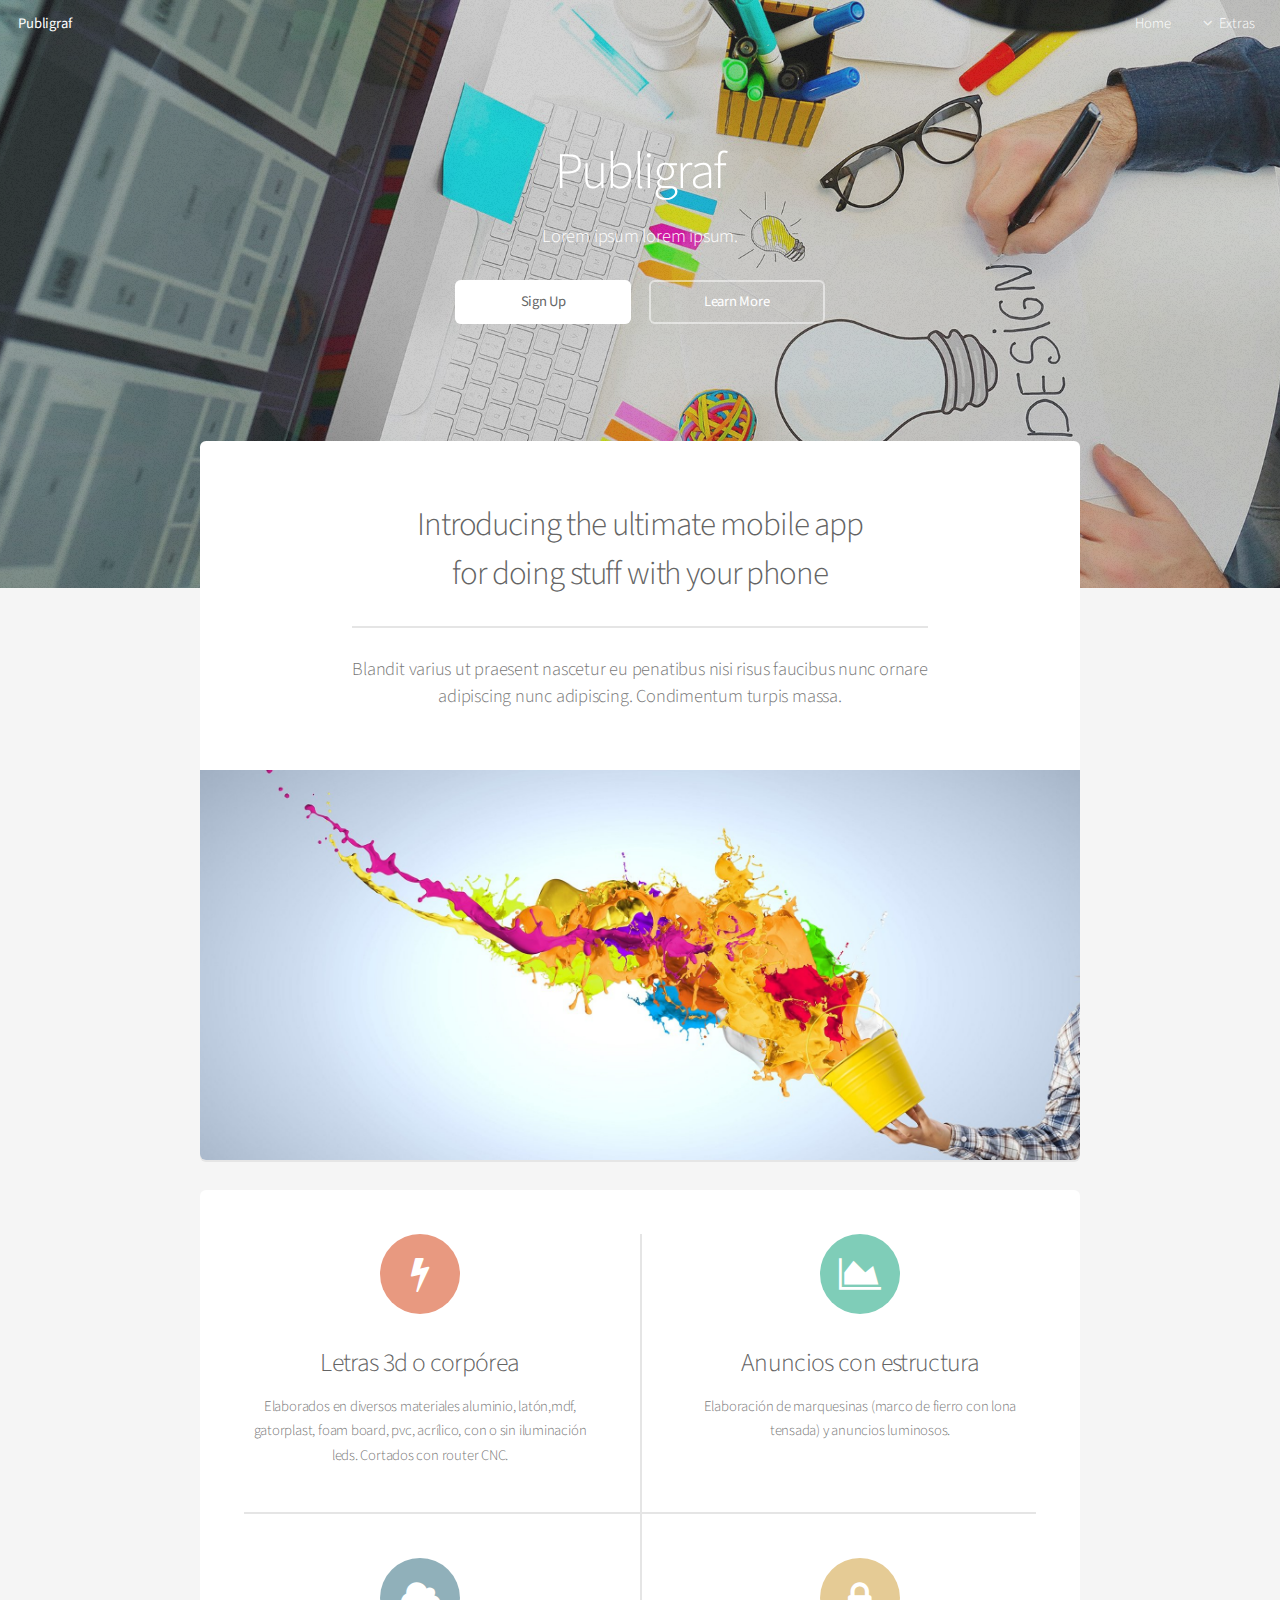
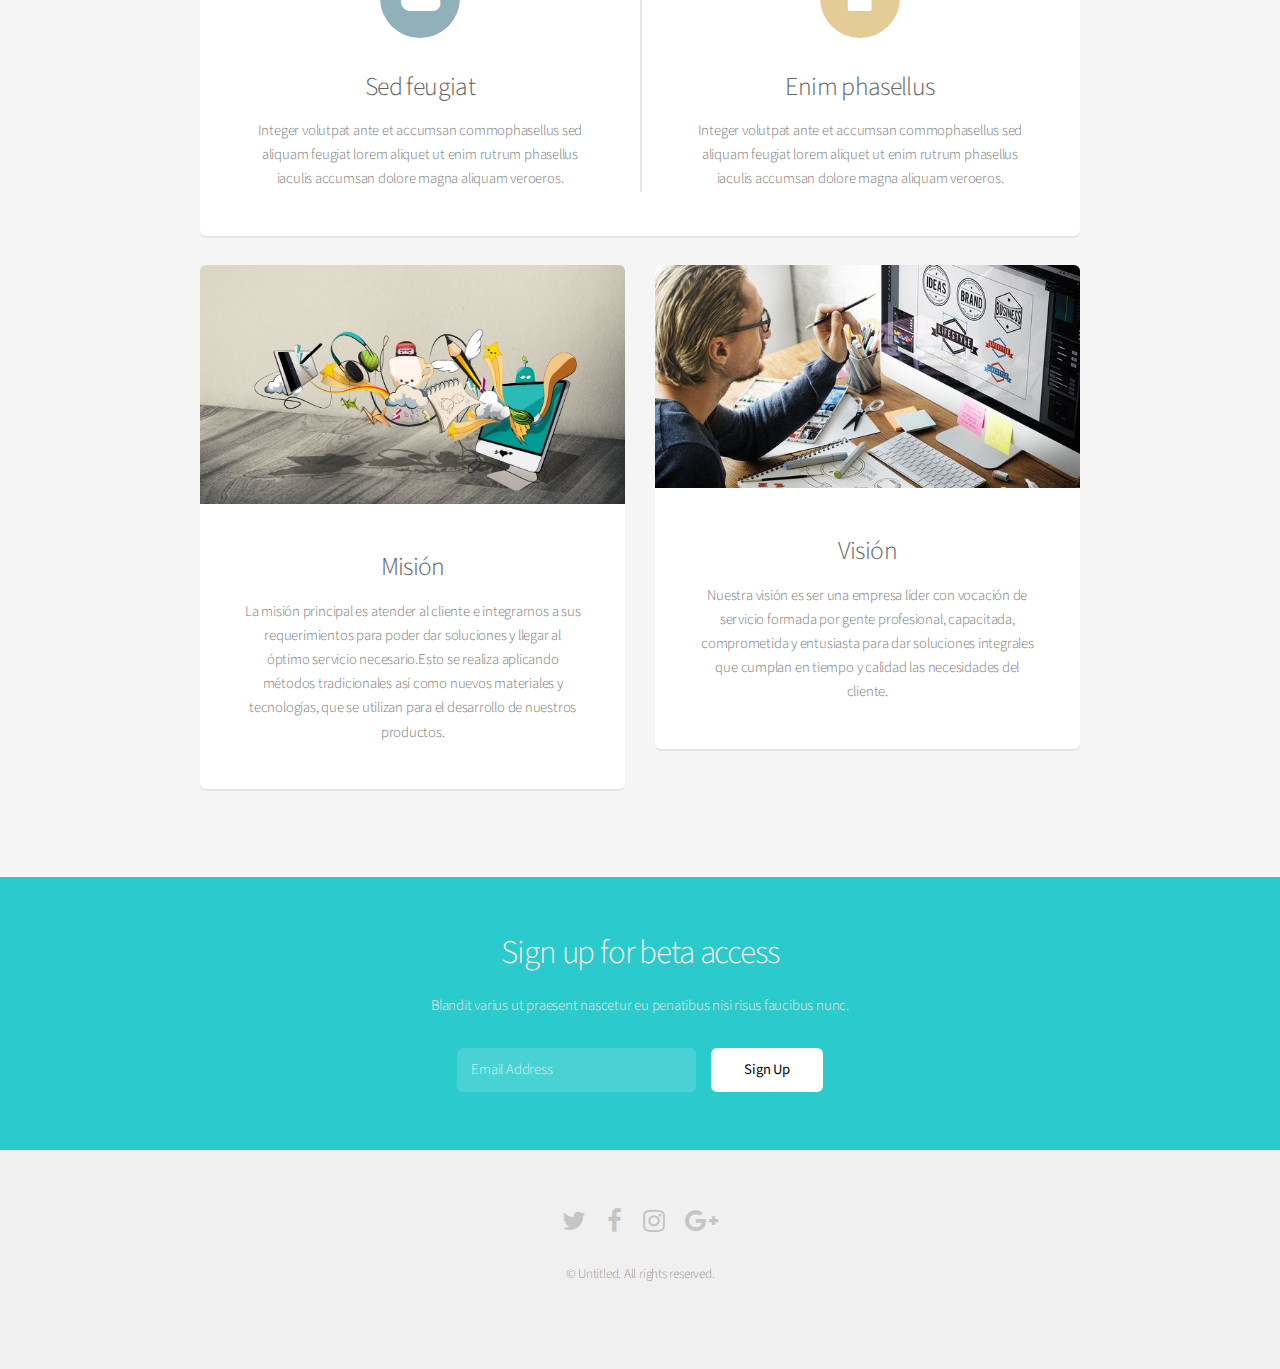
==== commit 2120bbb2: "Second commit" ====
--- a/index.html
+++ b/index.html
@@ -1,163 +1,163 @@
-<!DOCTYPE HTML>
-<!--
-	Alpha by HTML5 UP
-	html5up.net | @ajlkn
-	Free for personal and commercial use under the CCA 3.0 license (html5up.net/license)
--->
-<html>
-	<head>
-		<title>Alpha by HTML5 UP</title>
-		<meta charset="utf-8" />
-		<meta name="viewport" content="width=device-width, initial-scale=1" />
-		<!--[if lte IE 8]><script src="assets/js/ie/html5shiv.js"></script><![endif]-->
-		<link rel="stylesheet" href="assets/css/main.css" />
-		<!--[if lte IE 8]><link rel="stylesheet" href="assets/css/ie8.css" /><![endif]-->
-	</head>
-	<body class="landing">
-		<div id="page-wrapper">
-
-			<!-- Header -->
-				<header id="header" class="alt">
-					<h1><a href="index.html">Publigraf</a></h1>
-					<nav id="nav">
-						<ul>
-							<li><a href="index.html">Home</a></li>
-							<li>
-								<a href="#" class="icon fa-angle-down">Layouts</a>
-								<ul>
-									<li><a href="generic.html">Generic</a></li>
-									<li><a href="contact.html">Contact</a></li>
-									<li><a href="elements.html">Elements</a></li>
-									<li>
-										<a href="#">Submenu</a>
-										<ul>
-											<li><a href="#">Option One</a></li>
-											<li><a href="#">Option Two</a></li>
-											<li><a href="#">Option Three</a></li>
-											<li><a href="#">Option Four</a></li>
-										</ul>
-									</li>
-								</ul>
-							</li>
-						</ul>
-					</nav>
-				</header>
-
-			<!-- Banner -->
-				<section id="banner">
-					<h2>Publigraf</h2>
-					<p>Lorem ipsum lorem ipsum.</p>
-					<ul class="actions">
-						<li><a href="#" class="button special">Sign Up</a></li>
-						<li><a href="#" class="button">Learn More</a></li>
-					</ul>
-				</section>
-
-			<!-- Main -->
-				<section id="main" class="container">
-
-					<section class="box special">
-						<header class="major">
-							<h2>Introducing the ultimate mobile app
-							<br />
-							for doing stuff with your phone</h2>
-							<p>Blandit varius ut praesent nascetur eu penatibus nisi risus faucibus nunc ornare<br />
-							adipiscing nunc adipiscing. Condimentum turpis massa.</p>
-						</header>
-						<span class="image featured"><img src="images/pic01.jpg" alt="" /></span>
-					</section>
-
-					<section class="box special features">
-						<div class="features-row">
-							<section>
-								<span class="icon major fa-bolt accent2"></span>
-								<h3>Letras 3d o corpórea</h3>
-								<p>	Elaborados en diversos materiales aluminio, latón,mdf, gatorplast, foam board,  pvc, acrílico, con o sin iluminación leds. Cortados con router CNC.</p>
-							</section>
-							<section>
-								<span class="icon major fa-area-chart accent3"></span>
-								<h3>Anuncios  con estructura</h3>
-								<p>Elaboración de marquesinas (marco de fierro con lona tensada) y anuncios luminosos.</p>
-							</section>
-						</div>
-						<div class="features-row">
-							<section>
-								<span class="icon major fa-cloud accent4"></span>
-								<h3>Sed feugiat</h3>
-								<p>Integer volutpat ante et accumsan commophasellus sed aliquam feugiat lorem aliquet ut enim rutrum phasellus iaculis accumsan dolore magna aliquam veroeros.</p>
-							</section>
-							<section>
-								<span class="icon major fa-lock accent5"></span>
-								<h3>Enim phasellus</h3>
-								<p>Integer volutpat ante et accumsan commophasellus sed aliquam feugiat lorem aliquet ut enim rutrum phasellus iaculis accumsan dolore magna aliquam veroeros.</p>
-							</section>
-						</div>
-					</section>
-
-					<div class="row">
-						<div class="6u 12u(narrower)">
-
-							<section class="box special">
-								<span class="image featured"><img src="images/pic02.jpg" alt="" /></span>
-								<h3>Misión</h3>
-								<p>La misión principal es atender al cliente e integrarnos a sus requerimientos para poder dar soluciones y llegar al óptimo servicio necesario.Esto se realiza  aplicando métodos tradicionales así como nuevos materiales y tecnologías, que se utilizan para el desarrollo de nuestros productos.</p>	
-							</section>
-						</div>
-						<div class="6u 12u(narrower)">
-
-							<section class="box special">
-								<span class="image featured"><img src="images/pic03.jpg" alt="" /></span>
-								<h3>Visión</h3>
-								<p>Nuestra visión es ser una empresa líder con vocación de servicio formada por gente profesional, capacitada, comprometida y entusiasta para dar soluciones integrales que cumplan en tiempo y calidad las necesidades del cliente.</p>
-							</section>
-
-						</div>
-					</div>
-
-				</section>
-
-			<!-- CTA -->
-				<section id="cta">
-
-					<h2>Sign up for beta access</h2>
-					<p>Blandit varius ut praesent nascetur eu penatibus nisi risus faucibus nunc.</p>
-
-					<form>
-						<div class="row uniform 50%">
-							<div class="8u 12u(mobilep)">
-								<input type="email" name="email" id="email" placeholder="Email Address" />
-							</div>
-							<div class="4u 12u(mobilep)">
-								<input type="submit" value="Sign Up" class="fit" />
-							</div>
-						</div>
-					</form>
-
-				</section>
-
-			<!-- Footer -->
-				<footer id="footer">
-					<ul class="icons">
-						<li><a href="#" class="icon fa-twitter"><span class="label">Twitter</span></a></li>
-						<li><a href="#" class="icon fa-facebook"><span class="label">Facebook</span></a></li>
-						<li><a href="#" class="icon fa-instagram"><span class="label">Instagram</span></a></li>
-						<li><a href="#" class="icon fa-google-plus"><span class="label">Google+</span></a></li>
-					</ul>
-					<ul class="copyright">
-						<li>&copy; Untitled. All rights reserved.</li>
-					</ul>
-				</footer>
-
-		</div>
-
-		<!-- Scripts -->
-			<script src="assets/js/jquery.min.js"></script>
-			<script src="assets/js/jquery.dropotron.min.js"></script>
-			<script src="assets/js/jquery.scrollgress.min.js"></script>
-			<script src="assets/js/skel.min.js"></script>
-			<script src="assets/js/util.js"></script>
-			<!--[if lte IE 8]><script src="assets/js/ie/respond.min.js"></script><![endif]-->
-			<script src="assets/js/main.js"></script>
-
-	</body>
+<!DOCTYPE HTML>
+<!--
+	Alpha by HTML5 UP
+	html5up.net | @ajlkn
+	Free for personal and commercial use under the CCA 3.0 license (html5up.net/license)
+-->
+<html>
+	<head>
+		<title>Alpha by HTML5 UP</title>
+		<meta charset="utf-8" />
+		<meta name="viewport" content="width=device-width, initial-scale=1" />
+		<!--[if lte IE 8]><script src="assets/js/ie/html5shiv.js"></script><![endif]-->
+		<link rel="stylesheet" href="assets/css/main.css" />
+		<!--[if lte IE 8]><link rel="stylesheet" href="assets/css/ie8.css" /><![endif]-->
+	</head>
+	<body class="landing">
+		<div id="page-wrapper">
+
+			<!-- Header -->
+				<header id="header" class="alt">
+					<h1><a href="index.html">Publigraf</a></h1>
+					<nav id="nav">
+						<ul>
+							<li><a href="index.html">Home</a></li>
+							<li>
+								<a href="#" class="icon fa-angle-down">Extras</a>
+								<ul>
+									<li><a href="generic.html">Servicio Especial</a></li>
+									<li><a href="contact.html">Contact</a></li>
+							<!--	<li><a href="elements.html">Elements</a></li>  -->
+									<li>
+							<!--			<a href="#">Submenu</a>
+										<ul>
+											<li><a href="#">Option One</a></li>
+											<li><a href="#">Option Two</a></li>
+											<li><a href="#">Option Three</a></li>
+											<li><a href="#">Option Four</a></li>
+										</ul>
+									</li> -->
+								</ul>
+							</li>
+						</ul>
+					</nav>
+				</header>
+
+			<!-- Banner -->
+				<section id="banner">
+					<h2>Publigraf</h2>
+					<p>Lorem ipsum lorem ipsum.</p>
+					<ul class="actions">
+						<li><a href="#" class="button special">Sign Up</a></li>
+						<li><a href="#" class="button">Learn More</a></li>
+					</ul>
+				</section>
+
+			<!-- Main -->
+				<section id="main" class="container">
+
+					<section class="box special">
+						<header class="major">
+							<h2>Introducing the ultimate mobile app
+							<br />
+							for doing stuff with your phone</h2>
+							<p>Blandit varius ut praesent nascetur eu penatibus nisi risus faucibus nunc ornare<br />
+							adipiscing nunc adipiscing. Condimentum turpis massa.</p>
+						</header>
+						<span class="image featured"><img src="images/pic01.jpg" alt="" /></span>
+					</section>
+
+					<section class="box special features">
+						<div class="features-row">
+							<section>
+								<span class="icon major fa-bolt accent2"></span>
+								<h3>Letras 3d o corpórea</h3>
+								<p>	Elaborados en diversos materiales aluminio, latón,mdf, gatorplast, foam board,  pvc, acrílico, con o sin iluminación leds. Cortados con router CNC.</p>
+							</section>
+							<section>
+								<span class="icon major fa-area-chart accent3"></span>
+								<h3>Anuncios  con estructura</h3>
+								<p>Elaboración de marquesinas (marco de fierro con lona tensada) y anuncios luminosos.</p>
+							</section>
+						</div>
+						<div class="features-row">
+							<section>
+								<span class="icon major fa-cloud accent4"></span>
+								<h3>Sed feugiat</h3>
+								<p>Integer volutpat ante et accumsan commophasellus sed aliquam feugiat lorem aliquet ut enim rutrum phasellus iaculis accumsan dolore magna aliquam veroeros.</p>
+							</section>
+							<section>
+								<span class="icon major fa-lock accent5"></span>
+								<h3>Enim phasellus</h3>
+								<p>Integer volutpat ante et accumsan commophasellus sed aliquam feugiat lorem aliquet ut enim rutrum phasellus iaculis accumsan dolore magna aliquam veroeros.</p>
+							</section>
+						</div>
+					</section>
+
+					<div class="row">
+						<div class="6u 12u(narrower)">
+
+							<section class="box special">
+								<span class="image featured"><img src="images/pic02.jpg" alt="" /></span>
+								<h3>Misión</h3>
+								<p>La misión principal es atender al cliente e integrarnos a sus requerimientos para poder dar soluciones y llegar al óptimo servicio necesario.Esto se realiza  aplicando métodos tradicionales así como nuevos materiales y tecnologías, que se utilizan para el desarrollo de nuestros productos.</p>	
+							</section>
+						</div>
+						<div class="6u 12u(narrower)">
+
+							<section class="box special">
+								<span class="image featured"><img src="images/pic03.jpg" alt="" /></span>
+								<h3>Visión</h3>
+								<p>Nuestra visión es ser una empresa líder con vocación de servicio formada por gente profesional, capacitada, comprometida y entusiasta para dar soluciones integrales que cumplan en tiempo y calidad las necesidades del cliente.</p>
+							</section>
+
+						</div>
+					</div>
+
+				</section>
+
+			<!-- CTA -->
+				<section id="cta">
+
+					<h2>Sign up for beta access</h2>
+					<p>Blandit varius ut praesent nascetur eu penatibus nisi risus faucibus nunc.</p>
+
+					<form>
+						<div class="row uniform 50%">
+							<div class="8u 12u(mobilep)">
+								<input type="email" name="email" id="email" placeholder="Email Address" />
+							</div>
+							<div class="4u 12u(mobilep)">
+								<input type="submit" value="Sign Up" class="fit" />
+							</div>
+						</div>
+					</form>
+
+				</section>
+
+			<!-- Footer -->
+				<footer id="footer">
+					<ul class="icons">
+						<li><a href="#" class="icon fa-twitter"><span class="label">Twitter</span></a></li>
+						<li><a href="#" class="icon fa-facebook"><span class="label">Facebook</span></a></li>
+						<li><a href="#" class="icon fa-instagram"><span class="label">Instagram</span></a></li>
+						<li><a href="#" class="icon fa-google-plus"><span class="label">Google+</span></a></li>
+					</ul>
+					<ul class="copyright">
+						<li>&copy; Untitled. All rights reserved.</li>
+					</ul>
+				</footer>
+
+		</div>
+
+		<!-- Scripts -->
+			<script src="assets/js/jquery.min.js"></script>
+			<script src="assets/js/jquery.dropotron.min.js"></script>
+			<script src="assets/js/jquery.scrollgress.min.js"></script>
+			<script src="assets/js/skel.min.js"></script>
+			<script src="assets/js/util.js"></script>
+			<!--[if lte IE 8]><script src="assets/js/ie/respond.min.js"></script><![endif]-->
+			<script src="assets/js/main.js"></script>
+
+	</body>
 </html>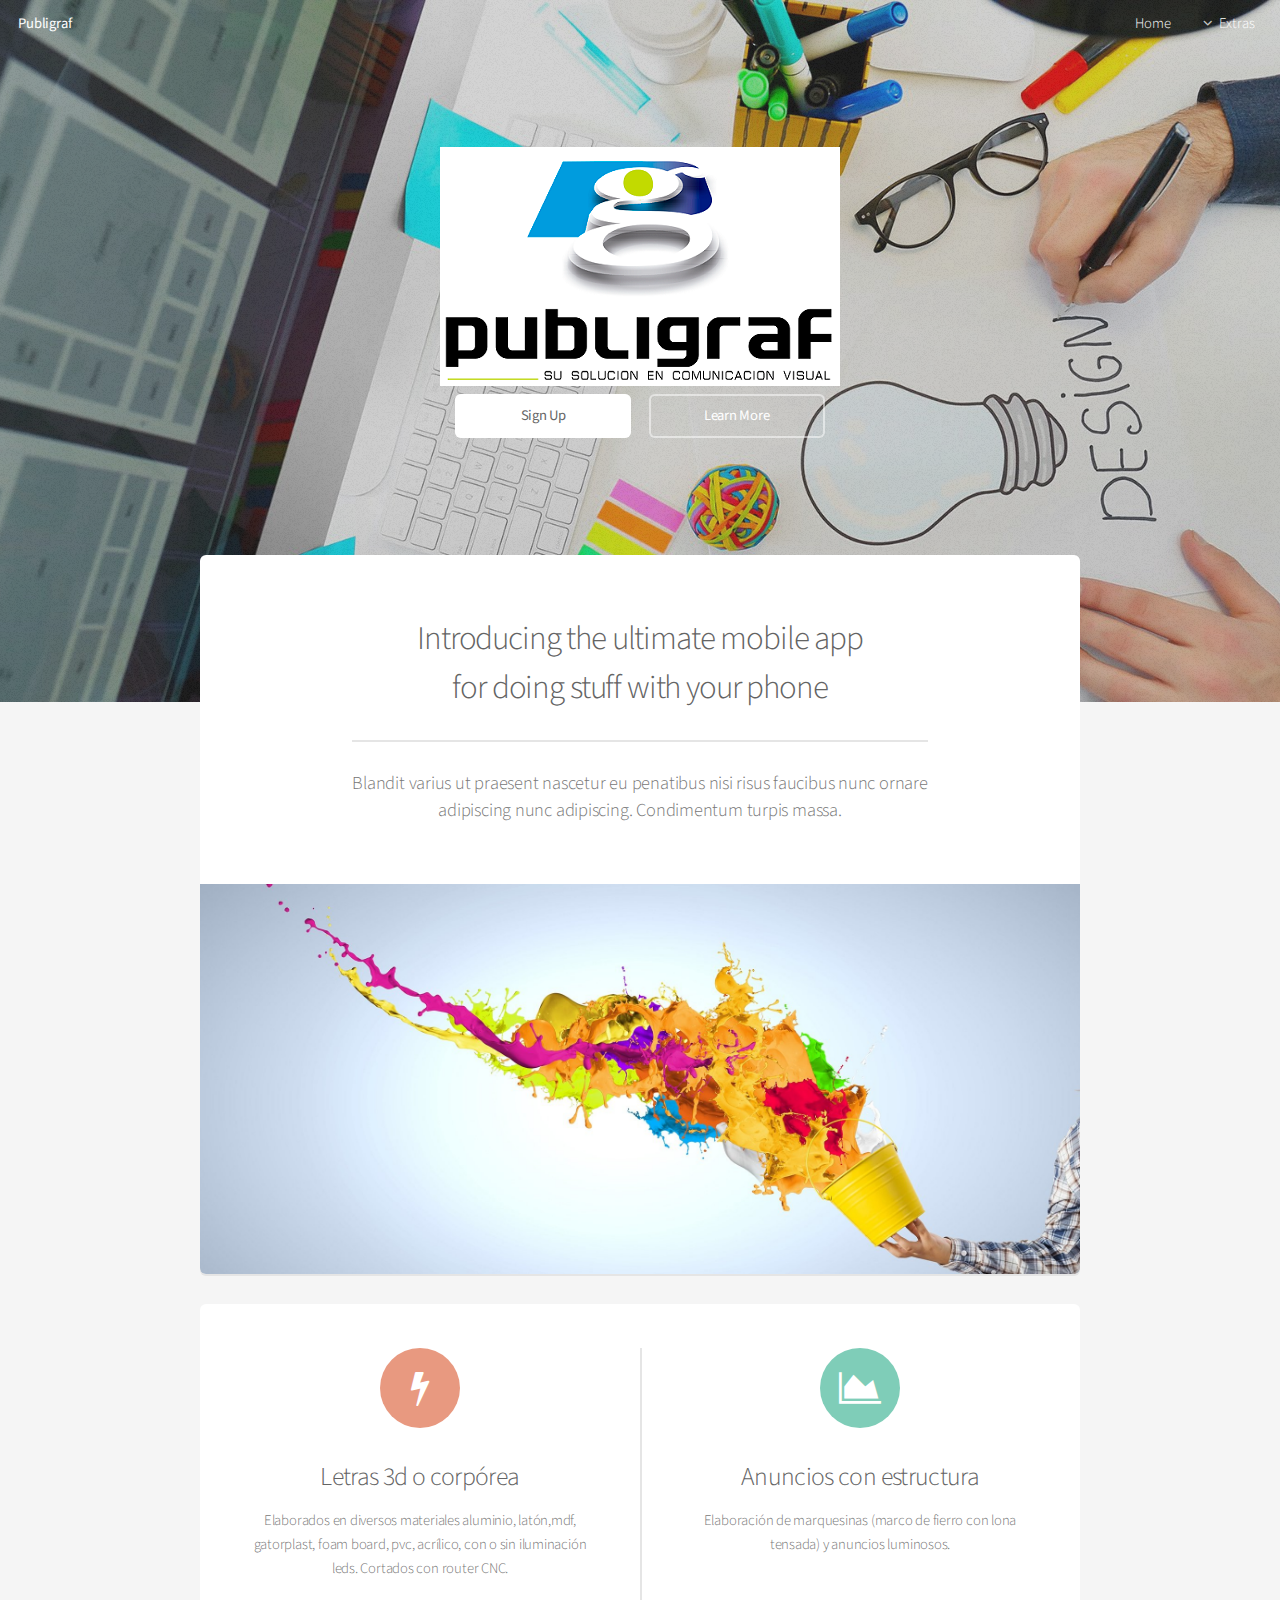
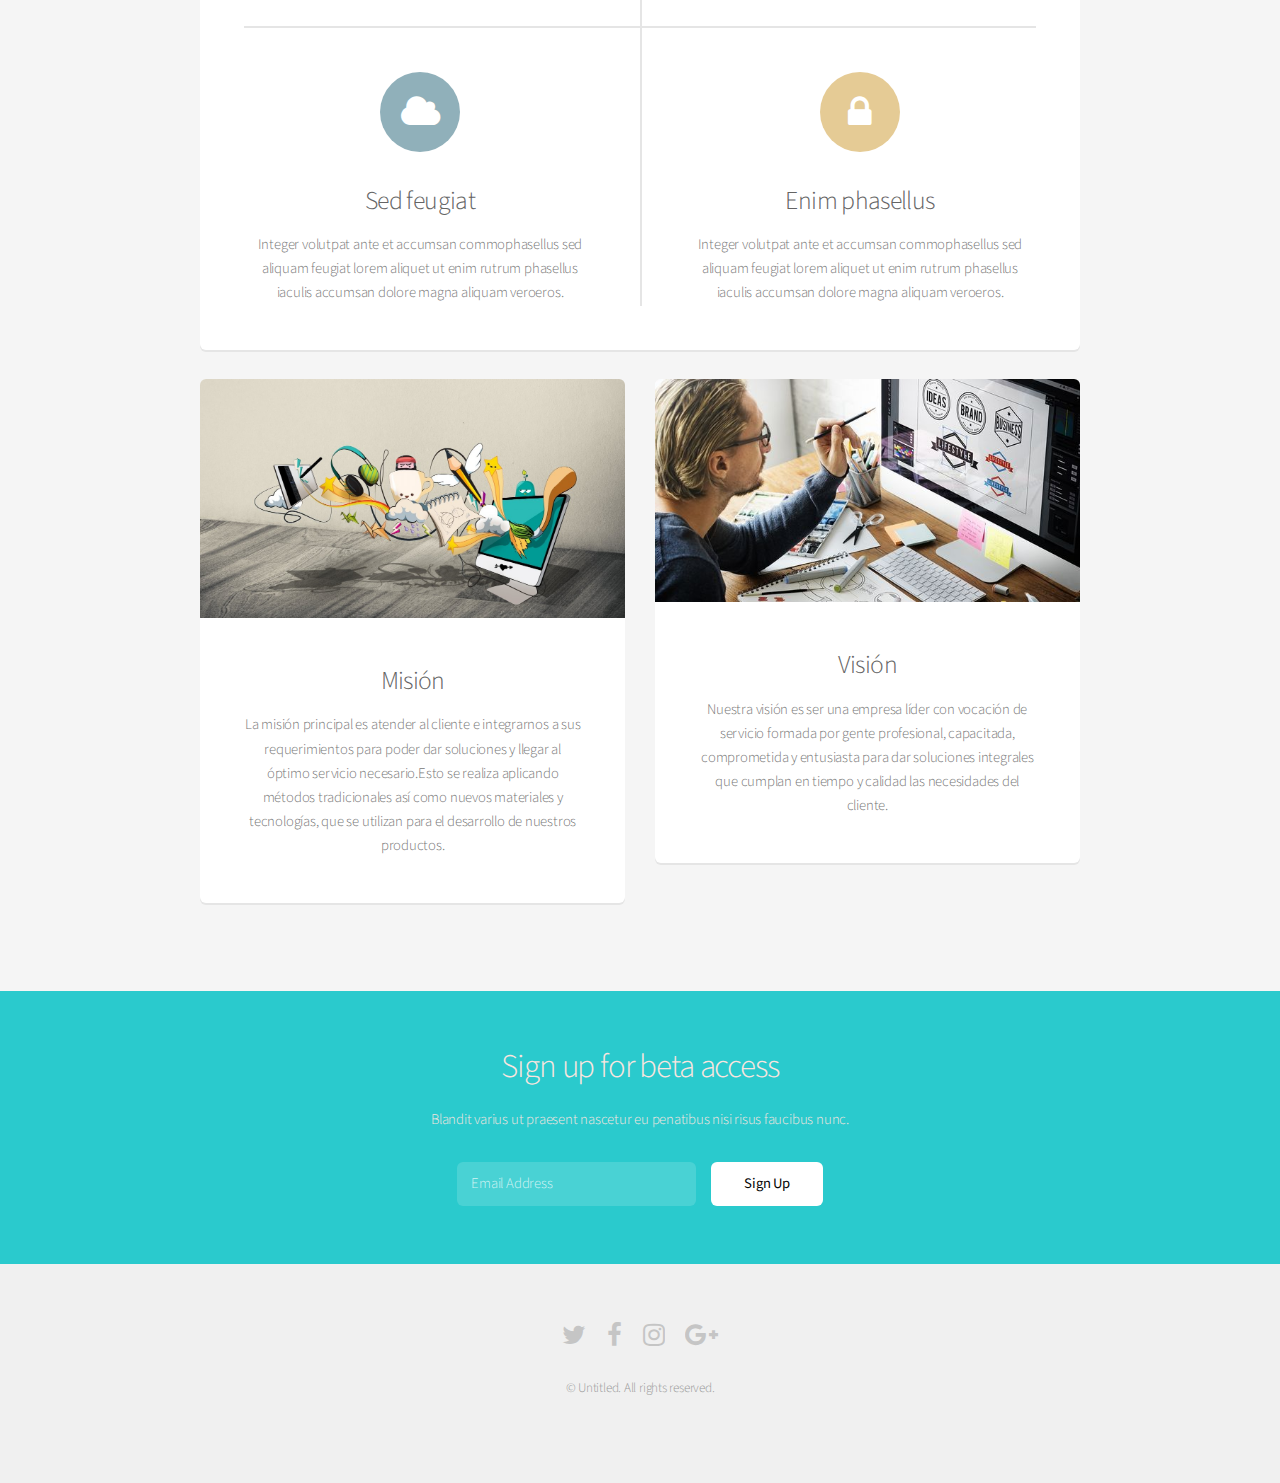
==== commit 82405832: "add logo" ====
--- a/index.html
+++ b/index.html
@@ -45,8 +45,7 @@
 
 			<!-- Banner -->
 				<section id="banner">
-					<h2>Publigraf</h2>
-					<p>Lorem ipsum lorem ipsum.</p>
+					<span class="imag"><img src="images/Logo.png" alt="" /></span>
 					<ul class="actions">
 						<li><a href="#" class="button special">Sign Up</a></li>
 						<li><a href="#" class="button">Learn More</a></li>
